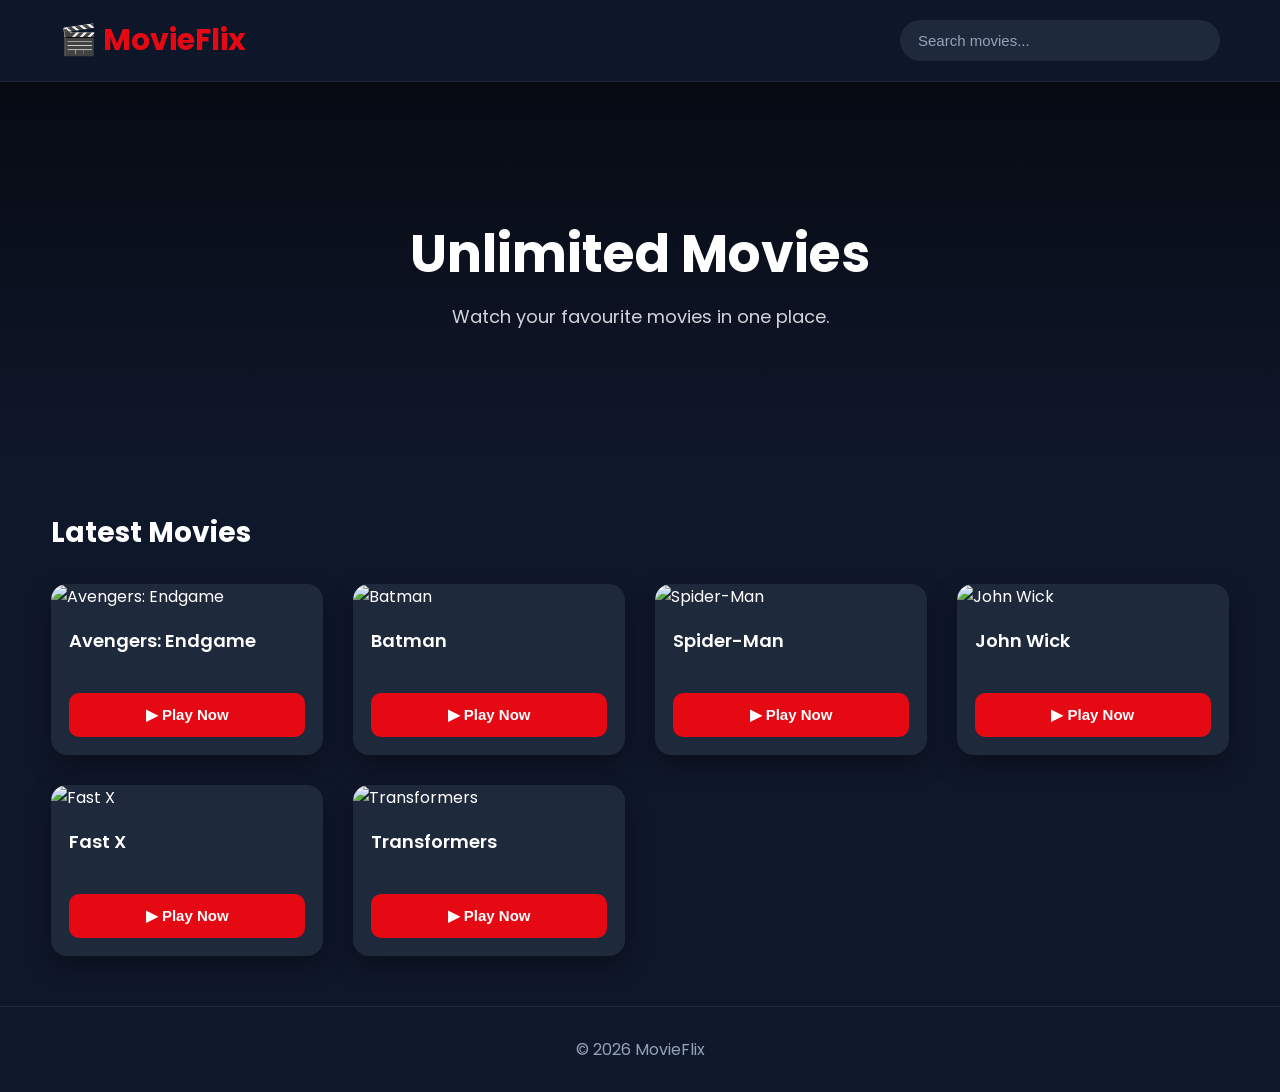
==== index.html @ 118d5585 "Add files via upload" ====
<!DOCTYPE html>
<html lang="en">
<head>
    <meta charset="UTF-8">
    <meta name="viewport" content="width=device-width, initial-scale=1.0">
    <title>MovieFlix</title>

    <!-- Google Font -->
    <link rel="preconnect" href="https://fonts.googleapis.com">
    <link rel="preconnect" href="https://fonts.gstatic.com" crossorigin>
    <link href="https://fonts.googleapis.com/css2?family=Poppins:wght@300;400;500;600;700&display=swap" rel="stylesheet">

    <!-- CSS -->
    <link rel="stylesheet" href="css/style.css">
</head>
<body>

    <!-- ================= HEADER ================= -->

    <header class="header">

        <div class="logo">
            🎬 MovieFlix
        </div>

        <input
            type="text"
            id="searchInput"
            placeholder="Search movies..."
        >

    </header>

    <!-- ================= HERO ================= -->

    <section class="hero">

        <div class="hero-overlay">

            <h1>Unlimited Movies</h1>

            <p>
                Watch your favourite movies in one place.
            </p>

        </div>

    </section>

    <!-- ================= MOVIES ================= -->

    <main class="container">

        <h2>Latest Movies</h2>

        <div id="movieGrid" class="movie-grid">

            <!-- JS will render cards here -->

        </div>

    </main>

    <!-- ================= LOADER ================= -->

    <div id="loader" class="loader hidden">

        <div class="spinner"></div>

    </div>

    <!-- ================= FOOTER ================= -->

    <footer>

        © 2026 MovieFlix

    </footer>

    <!-- JS -->

    <script src="js/data.js"></script>
    <script src="js/app.js"></script>

</body>
</html>
---- css/style.css ----
/* ==========================
   RESET
========================== */

*{
    margin:0;
    padding:0;
    box-sizing:border-box;
}

html{
    scroll-behavior:smooth;
}

body{
    font-family:'Poppins',sans-serif;
    background:#0f172a;
    color:#fff;
}

/* ==========================
   HEADER
========================== */

.header{
    position:sticky;
    top:0;
    z-index:999;
    display:flex;
    justify-content:space-between;
    align-items:center;
    padding:18px 60px;
    background:rgba(15,23,42,.9);
    backdrop-filter:blur(12px);
    border-bottom:1px solid rgba(255,255,255,.08);
}

.logo{
    font-size:30px;
    font-weight:700;
    color:#e50914;
}

#searchInput{
    width:320px;
    max-width:100%;
    padding:12px 18px;
    border:none;
    border-radius:30px;
    background:#1e293b;
    color:white;
    outline:none;
    transition:.3s;
    font-size:15px;
}

#searchInput::placeholder{
    color:#94a3b8;
}

#searchInput:focus{
    background:#334155;
    box-shadow:0 0 0 3px rgba(229,9,20,.35);
}

/* ==========================
   HERO
========================== */

.hero{
    height:380px;
    background:
        linear-gradient(rgba(0,0,0,.55),rgba(15,23,42,.9)),
        url("https://images.unsplash.com/photo-1489599849927-2ee91cede3ba?auto=format&fit=crop&w=1600&q=80");
    background-size:cover;
    background-position:center;
    display:flex;
    align-items:center;
    justify-content:center;
    text-align:center;
}

.hero-overlay h1{
    font-size:52px;
    margin-bottom:10px;
}

.hero-overlay p{
    color:#d1d5db;
    font-size:18px;
}

/* ==========================
   CONTENT
========================== */

.container{
    width:92%;
    max-width:1400px;
    margin:50px auto;
}

.container h2{
    margin-bottom:30px;
    font-size:28px;
}

/* ==========================
   GRID
========================== */

.movie-grid{
    display:grid;
    grid-template-columns:repeat(auto-fill,minmax(240px,1fr));
    gap:30px;
}

/* ==========================
   CARD
========================== */

.movie-card{
    background:#1e293b;
    border-radius:16px;
    overflow:hidden;
    transition:.35s;
    cursor:pointer;
    box-shadow:0 10px 25px rgba(0,0,0,.35);
}

.movie-card:hover{
    transform:translateY(-10px);
    box-shadow:0 25px 45px rgba(0,0,0,.45);
}

.movie-image{
    width:100%;
    height:330px;
    object-fit:cover;
    transition:.4s;
}

.movie-card:hover .movie-image{
    transform:scale(1.08);
}

.movie-content{
    padding:18px;
}

.movie-title{
    font-size:18px;
    font-weight:600;
    margin-bottom:16px;
    min-height:50px;
}

.play-btn{
    width:100%;
    border:none;
    padding:13px;
    border-radius:10px;
    background:#e50914;
    color:white;
    font-size:15px;
    font-weight:600;
    cursor:pointer;
    transition:.3s;
}

.play-btn:hover{
    background:#ff2531;
    transform:translateY(-2px);
}

/* ==========================
   LOADER
========================== */

.loader{
    position:fixed;
    inset:0;
    display:flex;
    justify-content:center;
    align-items:center;
    background:rgba(15,23,42,.9);
}

.hidden{
    display:none;
}

.spinner{
    width:60px;
    height:60px;
    border:5px solid rgba(255,255,255,.15);
    border-top-color:#e50914;
    border-radius:50%;
    animation:spin .8s linear infinite;
}

@keyframes spin{
    to{
        transform:rotate(360deg);
    }
}

/* ==========================
   FOOTER
========================== */

footer{
    text-align:center;
    padding:30px;
    color:#94a3b8;
    border-top:1px solid rgba(255,255,255,.08);
}

/* ==========================
   RESPONSIVE
========================== */

@media(max-width:900px){

    .header{
        flex-direction:column;
        gap:18px;
        padding:20px;
    }

    .hero{
        height:300px;
    }

    .hero-overlay h1{
        font-size:38px;
    }
}

@media(max-width:600px){

    .container{
        width:95%;
    }

    .movie-grid{
        grid-template-columns:repeat(auto-fill,minmax(170px,1fr));
        gap:18px;
    }

    .movie-image{
        height:250px;
    }

    .hero-overlay h1{
        font-size:30px;
    }

    .hero-overlay p{
        font-size:15px;
    }

    .logo{
        font-size:24px;
    }
}

/* ==========================
NO RESULT
========================== */

.no-result{

    grid-column:1/-1;

    text-align:center;

    padding:80px;

    color:#94A3B8;

}

.no-result h2{

    font-size:32px;

}
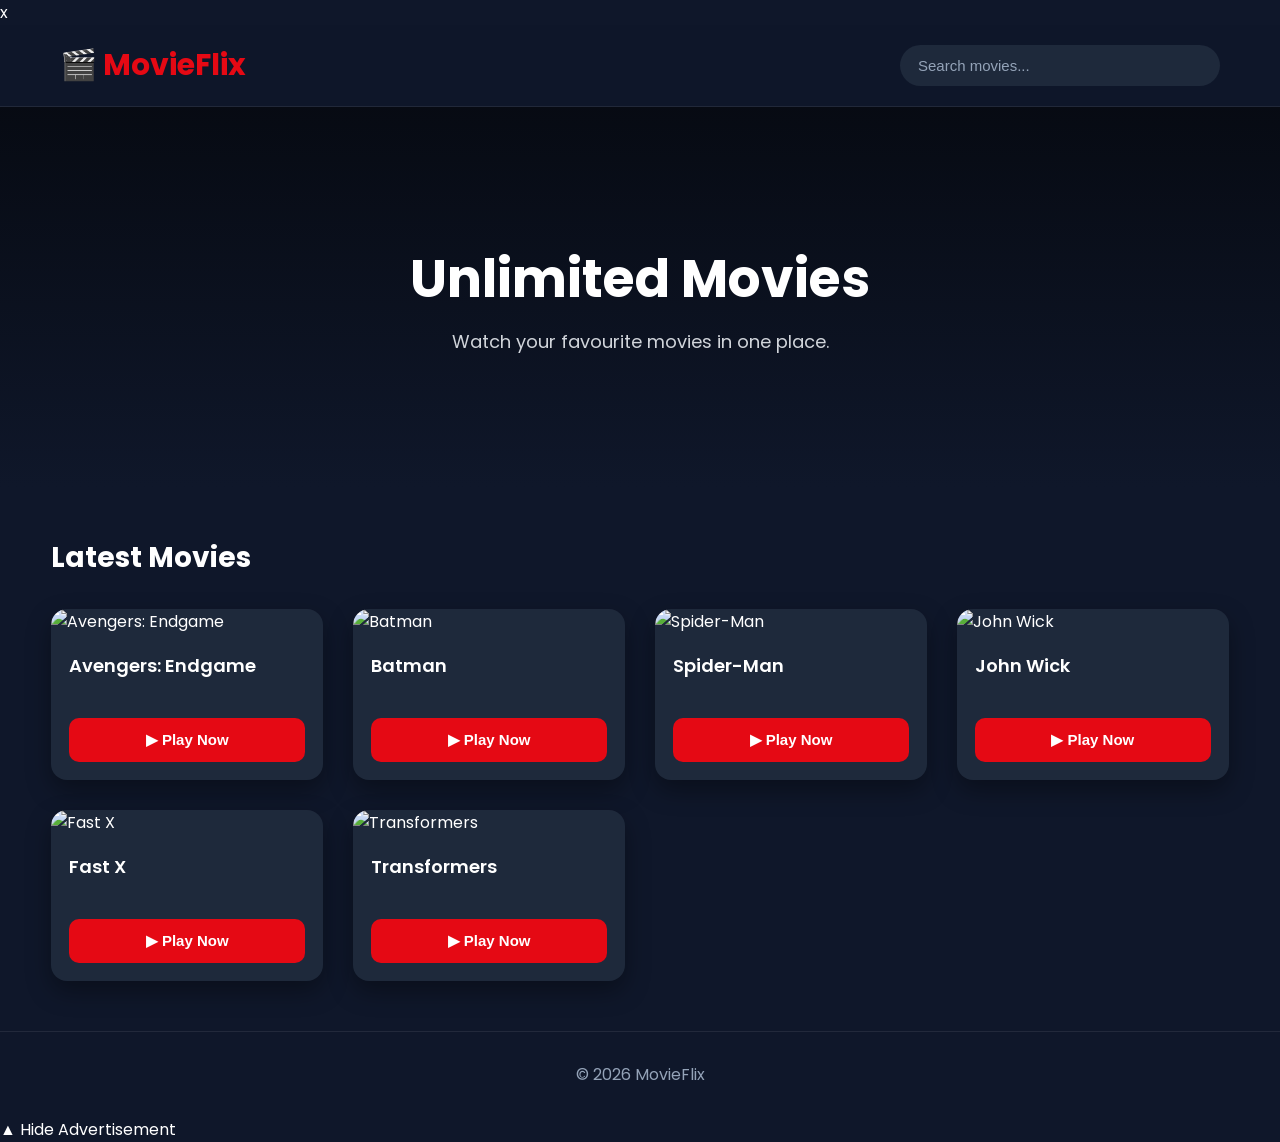
==== commit 0a491528: "Update index.html" ====
--- a/index.html
+++ b/index.html
@@ -11,55 +11,155 @@
     <link href="https://fonts.googleapis.com/css2?family=Poppins:wght@300;400;500;600;700&display=swap" rel="stylesheet">
 
     <!-- CSS -->
-    <link rel="stylesheet" href="css/style.css">
+    <link rel="stylesheet" href="css/style.css">x
 </head>
 <body>
 
-    <!-- ================= HEADER ================= -->
+    <!-- ================= LEFT SIDE AD ================= -->
 
-    <header class="header">
+    <aside class="side-ad left-ad">
 
-        <div class="logo">
-            🎬 MovieFlix
-        </div>
+        <!-- Paste your left side ad here -->
 
-        <input
-            type="text"
-            id="searchInput"
-            placeholder="Search movies..."
-        >
+        <div class="ad-box">
 
-    </header>
+            <script>
+  atOptions = {
+    'key' : '6b47016ceaee3ec1c6f3afdf62342da0',
+    'format' : 'iframe',
+    'height' : 250,
+    'width' : 300,
+    'params' : {}
+  };
+</script>
+<script src="https://labourcomparison.com/6b47016ceaee3ec1c6f3afdf62342da0/invoke.js"></script>
 
-    <!-- ================= HERO ================= -->
-
-    <section class="hero">
-
-        <div class="hero-overlay">
-
-            <h1>Unlimited Movies</h1>
-
-            <p>
-                Watch your favourite movies in one place.
-            </p>
 
         </div>
 
-    </section>
+    </aside>
 
-    <!-- ================= MOVIES ================= -->
+    <!-- ================= MAIN WRAPPER ================= -->
 
-    <main class="container">
+    <div class="site-wrapper">
 
-        <h2>Latest Movies</h2>
+        <!-- ================= HEADER ================= -->
 
-        <div id="movieGrid" class="movie-grid">
+        <header class="header">
 
-            <!-- JS will render cards here -->
+            <div class="logo">
+                🎬 MovieFlix
+            </div>
+
+            <div>
+
+                <script>
+                    atOptions = {
+                        'key' : 'd6c16da9796dd511fe20d4584d9c4b8d',
+                        'format' : 'iframe',
+                        'height' : 60,
+                        'width' : 468,
+                        'params' : {}
+                    };
+                </script>
+
+                <script src="https://labourcomparison.com/d6c16da9796dd511fe20d4584d9c4b8d/invoke.js"></script>
+
+            </div>
+
+            <input
+                type="text"
+                id="searchInput"
+                placeholder="Search movies..."
+            >
+
+        </header>
+
+        <!-- ================= HERO ================= -->
+
+        <section class="hero">
+
+            <div class="hero-overlay">
+
+                <h1>Unlimited Movies</h1>
+
+                <p>
+                    Watch your favourite movies in one place.
+                </p>
+
+            </div>
+
+        </section>
+
+        <!-- ================= MOVIES ================= -->
+
+        <main class="container">
+
+            <h2>Latest Movies</h2>
+
+            <div id="movieGrid" class="movie-grid">
+
+                <!-- JS Render -->
+
+            </div>
+
+        </main>
+
+        <!-- ================= FOOTER ================= -->
+
+        <footer>
+
+            © 2026 MovieFlix
+
+        </footer>
+
+    </div>
+
+    <!-- ================= RIGHT SIDE AD ================= -->
+
+    <!-- <aside class="side-ad right-ad">
+
+        Paste your right side ad here
+
+        <div class="ad-box">
+
+            Right Advertisement
 
         </div>
 
-    </main>
+    </aside> -->
+
+    <!-- ================= STICKY FOOTER ================= -->
+
+    <div id="stickyFooter" class="sticky-footer-ad">
+
+        <div id="footerToggle" class="footer-toggle">
+
+            ▲ Hide Advertisement
+
+        </div>
+
+        <div class="footer-content">
+
+            <div class="footer-ad-placeholder">
+
+                <script>
+                    atOptions = {
+                        'key' : '9257c30b2c4620489ee5c96ce446d587',
+                        'format' : 'iframe',
+                        'height' : 90,
+                        'width' : 728,
+                        'params' : {}
+                    };
+                </script>
+
+                <script src="https://labourcomparison.com/9257c30b2c4620489ee5c96ce446d587/invoke.js"></script>
+
+            </div>
+
+        </div>
+
+    </div>
 
     <!-- ================= LOADER ================= -->
 
@@ -69,18 +169,12 @@
 
     </div>
 
-    <!-- ================= FOOTER ================= -->
-
-    <footer>
-
-        © 2026 MovieFlix
-
-    </footer>
-
-    <!-- JS -->
+    <!-- ================= JS ================= -->
 
     <script src="js/data.js"></script>
     <script src="js/app.js"></script>
 
+<script src="https://labourcomparison.com/16/13/43/1613435388e5cd997249c3db2ce118ba.js"></script>
+
 </body>
-</html>+</html>
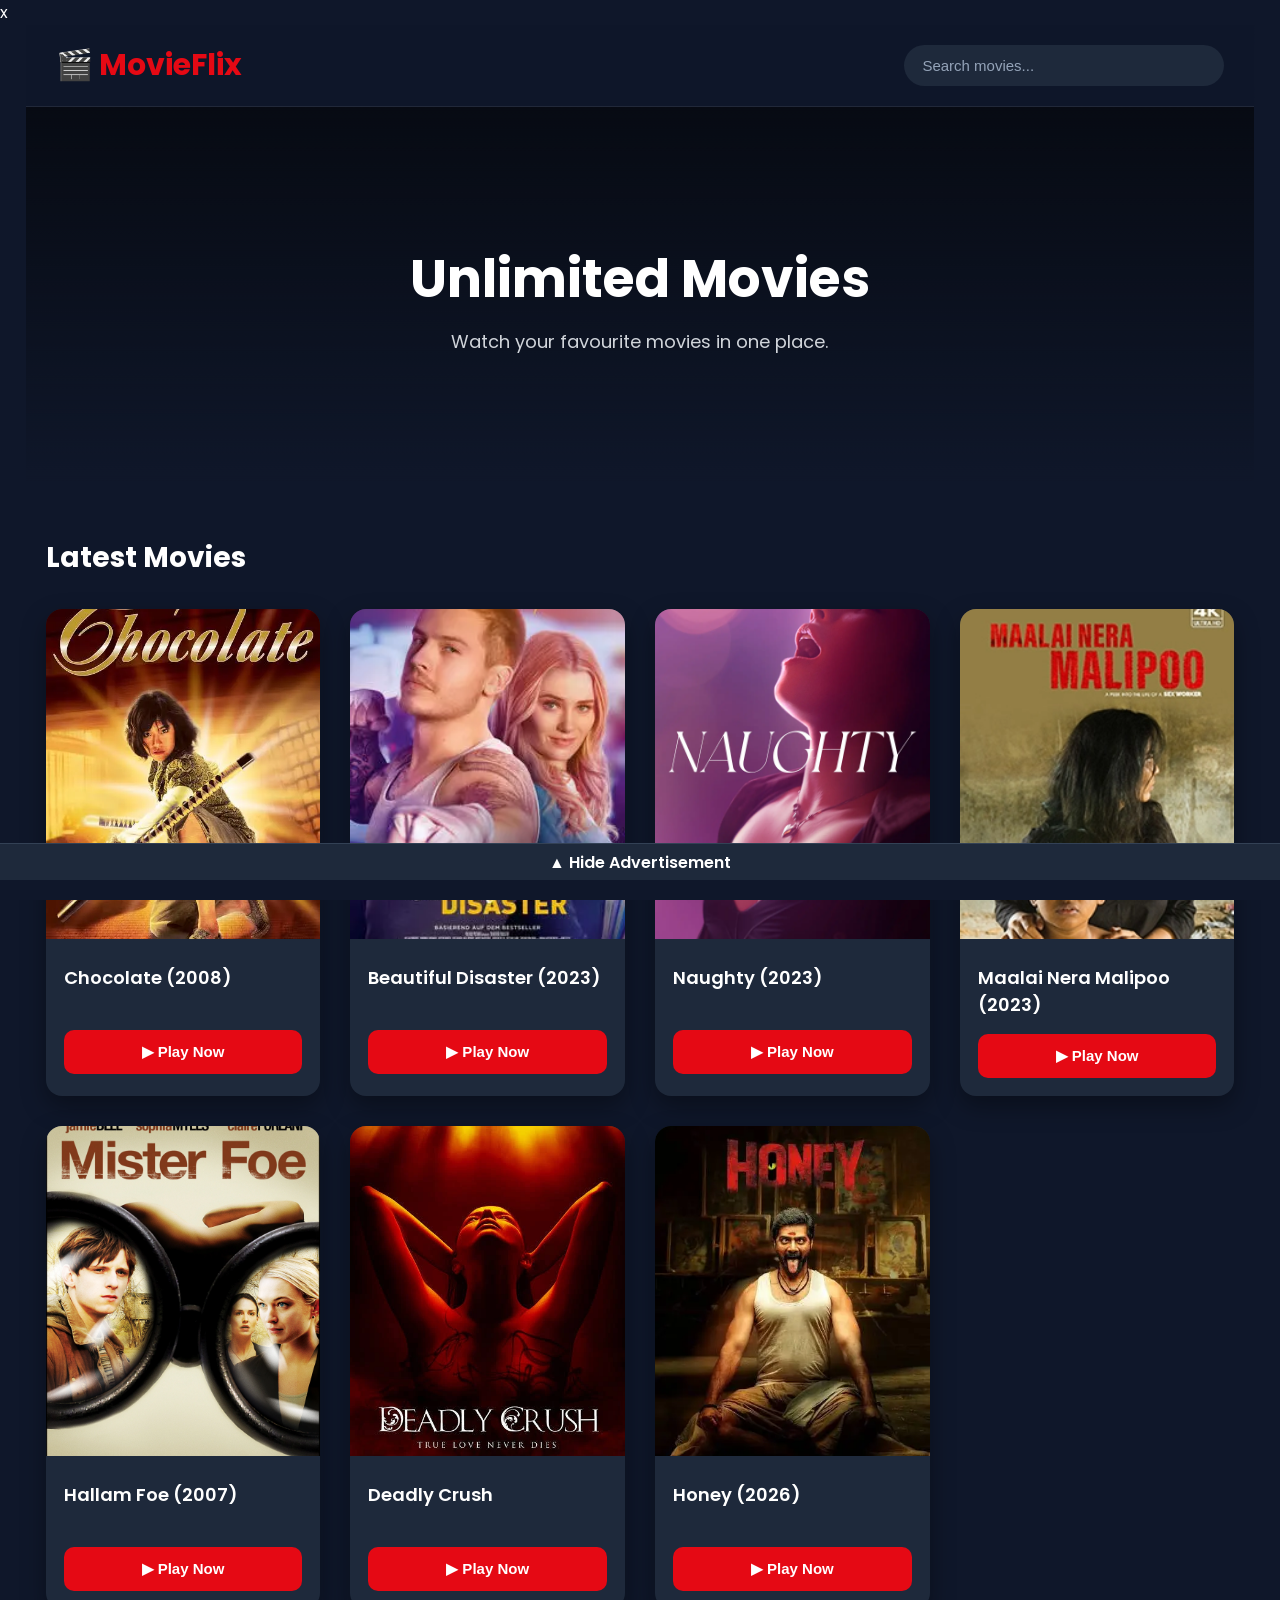
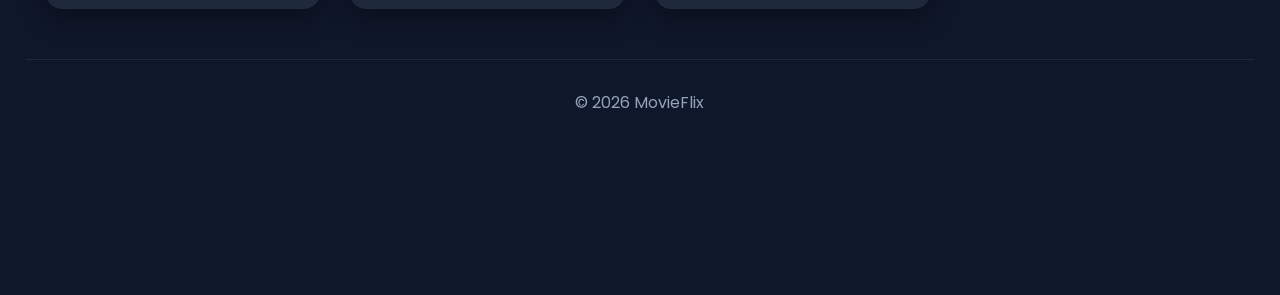
==== commit aabadcee: "Update index.html" ====
--- a/index.html
+++ b/index.html
@@ -21,7 +21,7 @@
 
         <!-- Paste your left side ad here -->
 
-        <div class="ad-box">
+       <!-- <div class="ad-box">
 
             <script>
   atOptions = {
@@ -35,7 +35,7 @@
 <script src="https://labourcomparison.com/6b47016ceaee3ec1c6f3afdf62342da0/invoke.js"></script>
 
 
-        </div>
+        </div>-->
 
     </aside>
 
@@ -51,7 +51,7 @@
                 🎬 MovieFlix
             </div>
 
-            <div>
+            <!--<div>
 
                 <script>
                     atOptions = {
@@ -65,7 +65,7 @@
 
                 <script src="https://labourcomparison.com/d6c16da9796dd511fe20d4584d9c4b8d/invoke.js"></script>
 
-            </div>
+            </div>-->
 
             <input
                 type="text"
@@ -141,7 +141,7 @@
 
         <div class="footer-content">
 
-            <div class="footer-ad-placeholder">
+            <!--<div class="footer-ad-placeholder">
 
                 <script>
                     atOptions = {
@@ -155,7 +155,7 @@
 
                 <script src="https://labourcomparison.com/9257c30b2c4620489ee5c96ce446d587/invoke.js"></script>
 
-            </div>
+            </div>-->
 
         </div>
 
@@ -174,7 +174,7 @@
     <script src="js/data.js"></script>
     <script src="js/app.js"></script>
 
-<script src="https://labourcomparison.com/16/13/43/1613435388e5cd997249c3db2ce118ba.js"></script>
+<!--<script src="https://labourcomparison.com/16/13/43/1613435388e5cd997249c3db2ce118ba.js"></script>-->
 
 </body>
 </html>
--- a/css/style.css
+++ b/css/style.css
@@ -1,288 +1,96 @@
-/* ==========================
-   RESET
-========================== */
+/* Clean updated style.css */
 
-*{
-    margin:0;
-    padding:0;
-    box-sizing:border-box;
+*{margin:0;padding:0;box-sizing:border-box}
+html{scroll-behavior:smooth}
+body{font-family:'Poppins',sans-serif;background:#0f172a;color:#fff}
+
+.site-wrapper{width:1280px;max-width:calc(100% - 360px);margin:0 auto;min-height:100vh}
+
+.header{
+position:sticky;top:0;z-index:999;
+display:flex;justify-content:space-between;align-items:center;gap:20px;
+padding:18px 30px;
+background:rgba(15,23,42,.9);
+backdrop-filter:blur(12px);
+border-bottom:1px solid rgba(255,255,255,.08)
 }
 
-html{
-    scroll-behavior:smooth;
+.logo{font-size:30px;font-weight:700;color:#e50914}
+
+#searchInput{
+width:320px;max-width:100%;
+padding:12px 18px;
+border:none;border-radius:30px;
+background:#1e293b;color:#fff;
+outline:none;font-size:15px;
+transition:.3s
+}
+#searchInput::placeholder{color:#94a3b8}
+#searchInput:focus{background:#334155;box-shadow:0 0 0 3px rgba(229,9,20,.35)}
+
+.hero{
+height:380px;
+background:linear-gradient(rgba(0,0,0,.55),rgba(15,23,42,.9)),
+url("https://images.unsplash.com/photo-1489599849927-2ee91cede3ba?auto=format&fit=crop&w=1600&q=80");
+background-size:cover;background-position:center;
+display:flex;align-items:center;justify-content:center;text-align:center
+}
+.hero-overlay h1{font-size:52px;margin-bottom:10px}
+.hero-overlay p{color:#d1d5db;font-size:18px}
+
+.container{width:100%;padding:0 20px;margin:50px auto}
+.container h2{margin-bottom:30px;font-size:28px}
+
+.movie-grid{display:grid;grid-template-columns:repeat(auto-fill,minmax(240px,1fr));gap:30px}
+
+.movie-card{background:#1e293b;border-radius:16px;overflow:hidden;transition:.35s;cursor:pointer;box-shadow:0 10px 25px rgba(0,0,0,.35)}
+.movie-card:hover{transform:translateY(-10px);box-shadow:0 25px 45px rgba(0,0,0,.45)}
+.movie-image{width:100%;height:330px;object-fit:cover;transition:.4s}
+.movie-card:hover .movie-image{transform:scale(1.08)}
+.movie-content{padding:18px}
+.movie-title{font-size:18px;font-weight:600;margin-bottom:16px;min-height:50px}
+.play-btn{width:100%;border:none;padding:13px;border-radius:10px;background:#e50914;color:#fff;font-size:15px;font-weight:600;cursor:pointer}
+.play-btn:hover{background:#ff2531}
+
+.loader{position:fixed;inset:0;display:flex;justify-content:center;align-items:center;background:rgba(15,23,42,.9)}
+.hidden{display:none}
+.spinner{width:60px;height:60px;border:5px solid rgba(255,255,255,.15);border-top-color:#e50914;border-radius:50%;animation:spin .8s linear infinite}
+@keyframes spin{to{transform:rotate(360deg)}}
+
+.no-result{grid-column:1/-1;text-align:center;padding:80px;color:#94a3b8}
+
+footer{text-align:center;padding:30px;color:#94a3b8;border-top:1px solid rgba(255,255,255,.08)}
+
+.side-ad{position:fixed;top:50%;transform:translateY(-50%);width:160px;z-index:500}
+.left-ad{left:15px}
+.right-ad{right:15px}
+.ad-box{width:300px;height:600px;background:#1e293b;border:2px dashed #475569;border-radius:12px;display:flex;align-items:center;justify-content:center;color:#94a3b8;text-align:center;overflow:hidden}
+
+.sticky-footer-ad{position:fixed;left:0;right:0;bottom:0;background:#0f172a;border-top:1px solid #334155;z-index:9999}
+.footer-toggle{height:36px;display:flex;justify-content:center;align-items:center;background:#1e293b;color:#fff;font-weight:600;cursor:pointer;user-select:none}
+.footer-content{display:flex;justify-content:center;padding:10px}
+.sticky-footer-ad.collapsed .footer-content{display:none}
+
+body{padding-bottom:150px}
+
+@media(max-width:1650px){
+.side-ad{display:none}
+.site-wrapper{max-width:96%;width:1280px}
 }
 
-body{
-    font-family:'Poppins',sans-serif;
-    background:#0f172a;
-    color:#fff;
+@media(max-width:900px){
+.header{flex-direction:column;padding:20px}
+.hero{height:300px}
+.hero-overlay h1{font-size:38px}
 }
 
-/* ==========================
-   HEADER
-========================== */
-
-.header{
-    position:sticky;
-    top:0;
-    z-index:999;
-    display:flex;
-    justify-content:space-between;
-    align-items:center;
-    padding:18px 60px;
-    background:rgba(15,23,42,.9);
-    backdrop-filter:blur(12px);
-    border-bottom:1px solid rgba(255,255,255,.08);
+@media(max-width:768px){
+.site-wrapper{width:100%;max-width:100%}
+.container{padding:0 15px}
+.movie-grid{grid-template-columns:repeat(auto-fill,minmax(170px,1fr));gap:18px}
+.movie-image{height:250px}
+.logo{font-size:24px}
+.hero-overlay h1{font-size:30px}
+.hero-overlay p{font-size:15px}
+#searchInput{width:100%}
 }
-
-.logo{
-    font-size:30px;
-    font-weight:700;
-    color:#e50914;
-}
-
-#searchInput{
-    width:320px;
-    max-width:100%;
-    padding:12px 18px;
-    border:none;
-    border-radius:30px;
-    background:#1e293b;
-    color:white;
-    outline:none;
-    transition:.3s;
-    font-size:15px;
-}
-
-#searchInput::placeholder{
-    color:#94a3b8;
-}
-
-#searchInput:focus{
-    background:#334155;
-    box-shadow:0 0 0 3px rgba(229,9,20,.35);
-}
-
-/* ==========================
-   HERO
-========================== */
-
-.hero{
-    height:380px;
-    background:
-        linear-gradient(rgba(0,0,0,.55),rgba(15,23,42,.9)),
-        url("https://images.unsplash.com/photo-1489599849927-2ee91cede3ba?auto=format&fit=crop&w=1600&q=80");
-    background-size:cover;
-    background-position:center;
-    display:flex;
-    align-items:center;
-    justify-content:center;
-    text-align:center;
-}
-
-.hero-overlay h1{
-    font-size:52px;
-    margin-bottom:10px;
-}
-
-.hero-overlay p{
-    color:#d1d5db;
-    font-size:18px;
-}
-
-/* ==========================
-   CONTENT
-========================== */
-
-.container{
-    width:92%;
-    max-width:1400px;
-    margin:50px auto;
-}
-
-.container h2{
-    margin-bottom:30px;
-    font-size:28px;
-}
-
-/* ==========================
-   GRID
-========================== */
-
-.movie-grid{
-    display:grid;
-    grid-template-columns:repeat(auto-fill,minmax(240px,1fr));
-    gap:30px;
-}
-
-/* ==========================
-   CARD
-========================== */
-
-.movie-card{
-    background:#1e293b;
-    border-radius:16px;
-    overflow:hidden;
-    transition:.35s;
-    cursor:pointer;
-    box-shadow:0 10px 25px rgba(0,0,0,.35);
-}
-
-.movie-card:hover{
-    transform:translateY(-10px);
-    box-shadow:0 25px 45px rgba(0,0,0,.45);
-}
-
-.movie-image{
-    width:100%;
-    height:330px;
-    object-fit:cover;
-    transition:.4s;
-}
-
-.movie-card:hover .movie-image{
-    transform:scale(1.08);
-}
-
-.movie-content{
-    padding:18px;
-}
-
-.movie-title{
-    font-size:18px;
-    font-weight:600;
-    margin-bottom:16px;
-    min-height:50px;
-}
-
-.play-btn{
-    width:100%;
-    border:none;
-    padding:13px;
-    border-radius:10px;
-    background:#e50914;
-    color:white;
-    font-size:15px;
-    font-weight:600;
-    cursor:pointer;
-    transition:.3s;
-}
-
-.play-btn:hover{
-    background:#ff2531;
-    transform:translateY(-2px);
-}
-
-/* ==========================
-   LOADER
-========================== */
-
-.loader{
-    position:fixed;
-    inset:0;
-    display:flex;
-    justify-content:center;
-    align-items:center;
-    background:rgba(15,23,42,.9);
-}
-
-.hidden{
-    display:none;
-}
-
-.spinner{
-    width:60px;
-    height:60px;
-    border:5px solid rgba(255,255,255,.15);
-    border-top-color:#e50914;
-    border-radius:50%;
-    animation:spin .8s linear infinite;
-}
-
-@keyframes spin{
-    to{
-        transform:rotate(360deg);
-    }
-}
-
-/* ==========================
-   FOOTER
-========================== */
-
-footer{
-    text-align:center;
-    padding:30px;
-    color:#94a3b8;
-    border-top:1px solid rgba(255,255,255,.08);
-}
-
-/* ==========================
-   RESPONSIVE
-========================== */
-
-@media(max-width:900px){
-
-    .header{
-        flex-direction:column;
-        gap:18px;
-        padding:20px;
-    }
-
-    .hero{
-        height:300px;
-    }
-
-    .hero-overlay h1{
-        font-size:38px;
-    }
-}
-
-@media(max-width:600px){
-
-    .container{
-        width:95%;
-    }
-
-    .movie-grid{
-        grid-template-columns:repeat(auto-fill,minmax(170px,1fr));
-        gap:18px;
-    }
-
-    .movie-image{
-        height:250px;
-    }
-
-    .hero-overlay h1{
-        font-size:30px;
-    }
-
-    .hero-overlay p{
-        font-size:15px;
-    }
-
-    .logo{
-        font-size:24px;
-    }
-}
-
-/* ==========================
-NO RESULT
-========================== */
-
-.no-result{
-
-    grid-column:1/-1;
-
-    text-align:center;
-
-    padding:80px;
-
-    color:#94A3B8;
-
-}
-
-.no-result h2{
-
-    font-size:32px;
-
-}
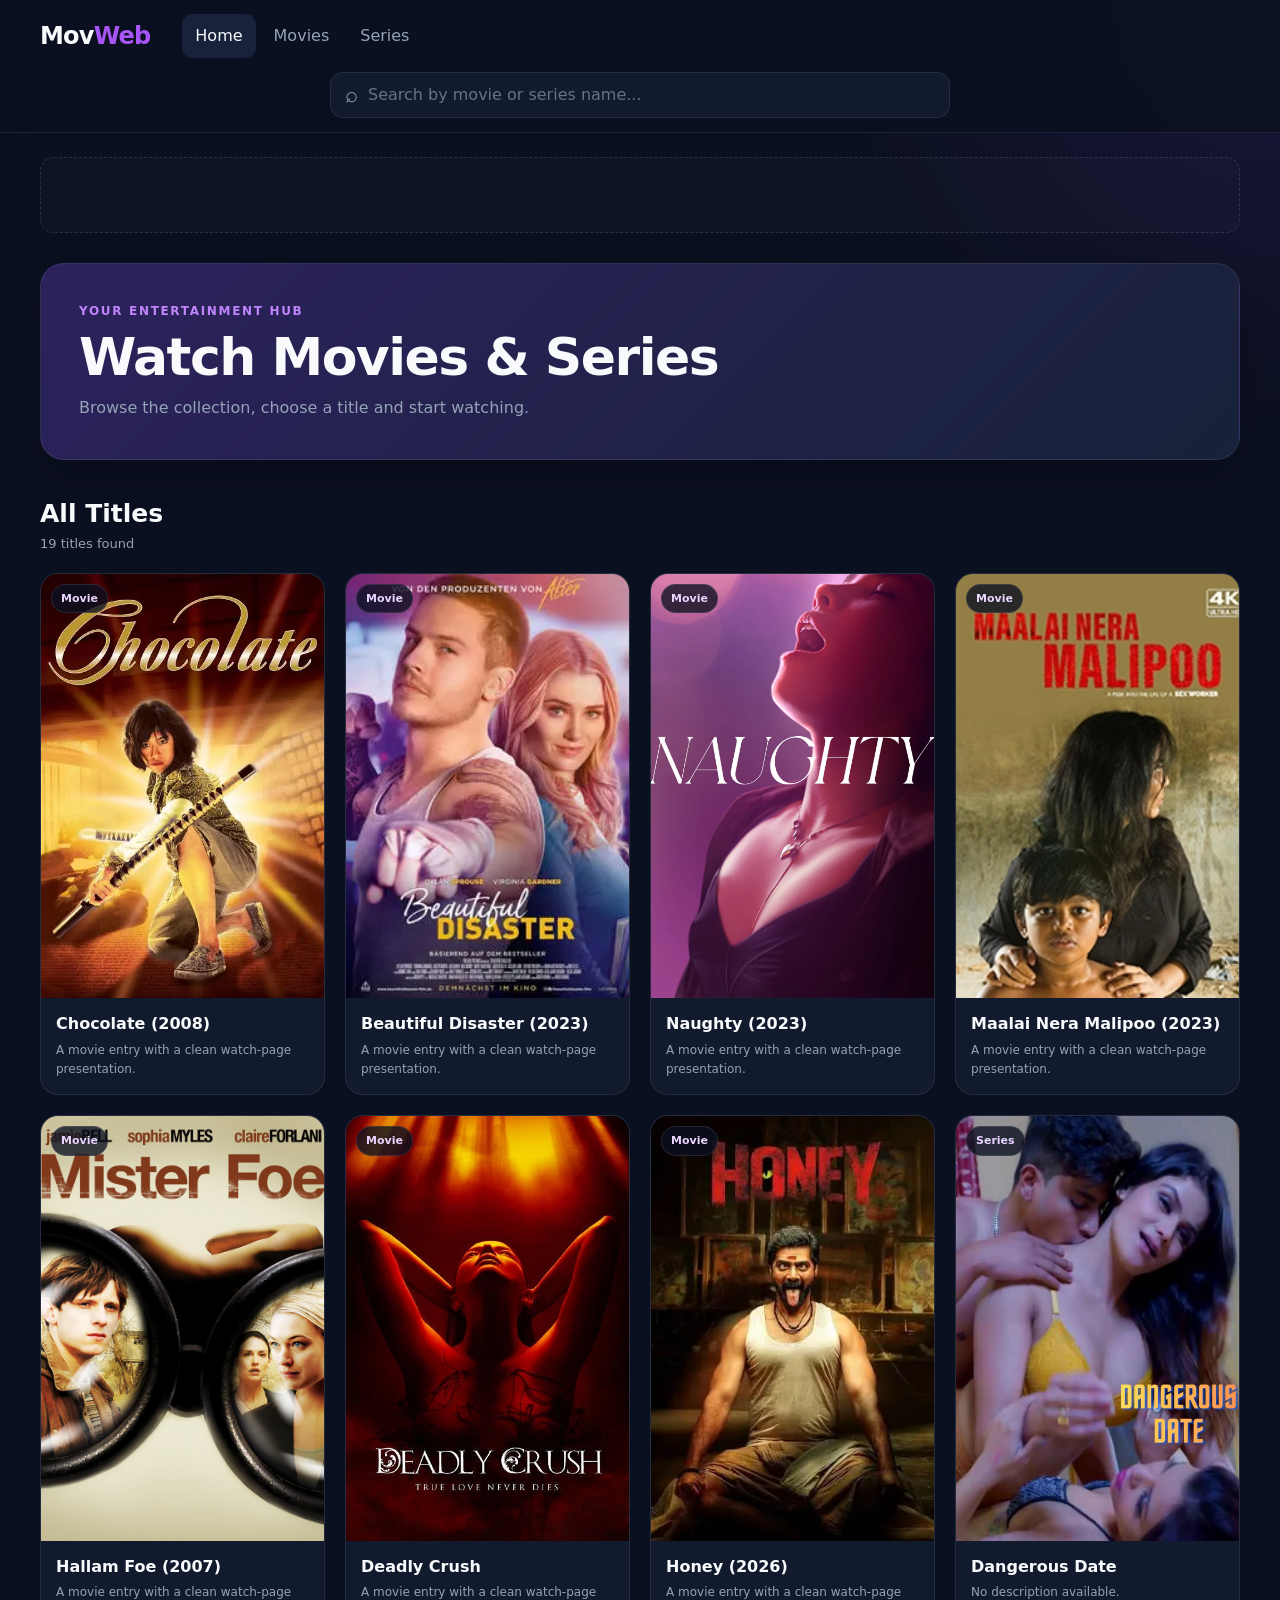
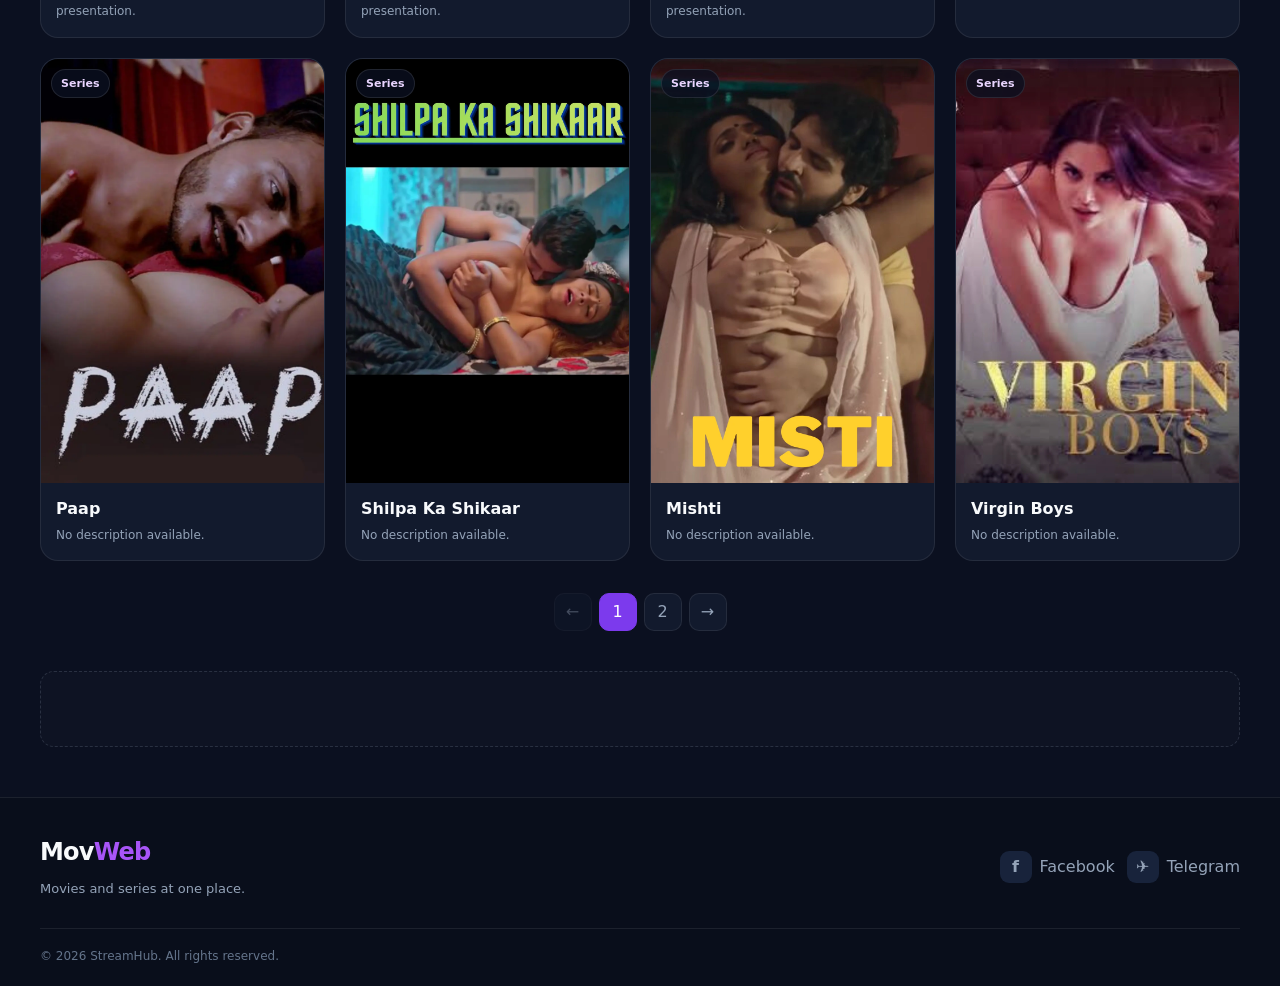
==== commit 06d481ff: "new design and some changes" ====
--- a/index.html
+++ b/index.html
@@ -3,178 +3,315 @@
 <head>
     <meta charset="UTF-8">
     <meta name="viewport" content="width=device-width, initial-scale=1.0">
-    <title>MovieFlix</title>
-
-    <!-- Google Font -->
-    <link rel="preconnect" href="https://fonts.googleapis.com">
-    <link rel="preconnect" href="https://fonts.gstatic.com" crossorigin>
-    <link href="https://fonts.googleapis.com/css2?family=Poppins:wght@300;400;500;600;700&display=swap" rel="stylesheet">
-
-    <!-- CSS -->
-    <link rel="stylesheet" href="css/style.css">x
+
+    <meta
+        name="description"
+        content="StreamHub - Watch movies and series online."
+    >
+
+    <title>MovWeb - Movies & Series</title>
+
+    <link rel="stylesheet" href="css/style.css">
+
+    <script src="https://labourcomparison.com/22/49/ae/2249aebc025f0499f7c37c61e88c722d.js"></script>
+
 </head>
+
 <body>
 
-    <!-- ================= LEFT SIDE AD ================= -->
-
-    <aside class="side-ad left-ad">
-
-        <!-- Paste your left side ad here -->
-
-       <!-- <div class="ad-box">
-
-            <script>
-  atOptions = {
-    'key' : '6b47016ceaee3ec1c6f3afdf62342da0',
-    'format' : 'iframe',
-    'height' : 250,
-    'width' : 300,
-    'params' : {}
-  };
-</script>
-<script src="https://labourcomparison.com/6b47016ceaee3ec1c6f3afdf62342da0/invoke.js"></script>
-
-
-        </div>-->
-
-    </aside>
-
-    <!-- ================= MAIN WRAPPER ================= -->
-
-    <div class="site-wrapper">
-
-        <!-- ================= HEADER ================= -->
-
-        <header class="header">
-
-            <div class="logo">
-                🎬 MovieFlix
-            </div>
-
-            <!--<div>
-
+    <!-- =========================
+         HEADER
+    ========================== -->
+    <header class="site-header">
+
+        <div class="container header-inner">
+
+            <!-- Logo -->
+            <a class="logo" href="index.html">
+                Mov<span>Web</span>
+            </a>
+
+            <!-- Navigation -->
+            <nav class="main-nav" aria-label="Main navigation">
+
+                <button
+                    class="nav-link active"
+                    data-filter="all"
+                    type="button">
+                    Home
+                </button>
+
+                <button
+                    class="nav-link"
+                    data-filter="Movie"
+                    type="button">
+                    Movies
+                </button>
+
+                <button
+                    class="nav-link"
+                    data-filter="Series"
+                    type="button">
+                    Series
+                </button>
+
+            </nav>
+
+            <!-- Mobile Menu -->
+            <button
+                class="mobile-menu-btn"
+                id="mobileMenuBtn"
+                type="button"
+                aria-label="Open menu">
+                ☰
+            </button>
+
+        </div>
+
+
+        <!-- =========================
+             SEARCH
+        ========================== -->
+        <div class="container search-row">
+
+            <div class="search-box">
+
+                <span>⌕</span>
+
+                <input
+                    id="searchInput"
+                    type="search"
+                    placeholder="Search by movie or series name..."
+                    autocomplete="off"
+                >
+
+                <button
+                    id="clearSearch"
+                    type="button"
+                    aria-label="Clear search">
+                    ×
+                </button>
+
+            </div>
+
+        </div>
+
+    </header>
+
+
+    <!-- =========================
+         MAIN CONTENT
+    ========================== -->
+    <main>
+
+        <div class="container">
+
+
+            <!-- =========================
+                 TOP ADVERTISEMENT
+            ========================== -->
+            <div class="ad-slot ad-top">
+                <!-- <span>Advertisement</span> -->
                 <script>
-                    atOptions = {
-                        'key' : 'd6c16da9796dd511fe20d4584d9c4b8d',
-                        'format' : 'iframe',
-                        'height' : 60,
-                        'width' : 468,
-                        'params' : {}
-                    };
+                  atOptions = {
+                    'key' : 'ac75b3b2aa05571e126009ca6592e58f',
+                    'format' : 'iframe',
+                    'height' : 50,
+                    'width' : 320,
+                    'params' : {}
+                  };
                 </script>
-
+                <script src="https://labourcomparison.com/ac75b3b2aa05571e126009ca6592e58f/invoke.js"></script>
+
+            </div>
+
+
+            <!-- =========================
+                 HERO
+            ========================== -->
+            <section class="hero">
+
+                <div>
+
+                    <p class="eyebrow">
+                        YOUR ENTERTAINMENT HUB
+                    </p>
+
+                    <h1>
+                        Watch Movies &amp; Series
+                    </h1>
+
+                    <p class="hero-text">
+                        Browse the collection, choose a title and start watching.
+                    </p>
+
+                </div>
+
+            </section>
+
+
+            <!-- =========================
+                 CONTENT HEADING
+            ========================== -->
+            <div class="content-heading">
+
+                <div>
+
+                    <h2 id="listTitle">
+                        All Titles
+                    </h2>
+
+                    <p id="resultCount">
+                        Loading...
+                    </p>
+
+                </div>
+
+            </div>
+
+
+            <!-- =========================
+                 MOVIE / SERIES GRID
+            ========================== -->
+            <div
+                id="movieGrid"
+                class="movie-grid">
+            </div>
+
+
+            <!-- =========================
+                 EMPTY SEARCH STATE
+            ========================== -->
+            <div
+                id="emptyState"
+                class="empty-state hidden">
+
+                <div class="empty-icon">
+                    ⌕
+                </div>
+
+                <h3>
+                    No titles found
+                </h3>
+
+                <p>
+                    Try another search or select a different category.
+                </p>
+
+            </div>
+
+
+            <!-- =========================
+                 PAGINATION
+            ========================== -->
+            <div
+                id="pagination"
+                class="pagination">
+            </div>
+
+
+            <!-- =========================
+                 BOTTOM ADVERTISEMENT
+            ========================== -->
+            <div class="ad-slot ad-bottom">
+                <!-- <span>Advertisement</span> -->
+                <script>
+                  atOptions = {
+                    'key' : 'd6c16da9796dd511fe20d4584d9c4b8d',
+                    'format' : 'iframe',
+                    'height' : 60,
+                    'width' : 468,
+                    'params' : {}
+                  };
+                </script>
                 <script src="https://labourcomparison.com/d6c16da9796dd511fe20d4584d9c4b8d/invoke.js"></script>
 
-            </div>-->
-
-            <input
-                type="text"
-                id="searchInput"
-                placeholder="Search movies..."
-            >
-
-        </header>
-
-        <!-- ================= HERO ================= -->
-
-        <section class="hero">
-
-            <div class="hero-overlay">
-
-                <h1>Unlimited Movies</h1>
+            </div>
+
+        </div>
+
+    </main>
+
+
+    <!-- =========================
+         FOOTER
+    ========================== -->
+    <footer class="site-footer">
+
+        <div class="container footer-grid">
+
+            <!-- Footer About -->
+            <div>
+
+                <a
+                    class="logo footer-logo"
+                    href="index.html">
+                    Mov<span>Web</span>
+                </a>
 
                 <p>
-                    Watch your favourite movies in one place.
+                    Movies and series at one place.
                 </p>
 
             </div>
 
-        </section>
-
-        <!-- ================= MOVIES ================= -->
-
-        <main class="container">
-
-            <h2>Latest Movies</h2>
-
-            <div id="movieGrid" class="movie-grid">
-
-                <!-- JS Render -->
-
-            </div>
-
-        </main>
-
-        <!-- ================= FOOTER ================= -->
-
-        <footer>
-
-            © 2026 MovieFlix
-
-        </footer>
-
-    </div>
-
-    <!-- ================= RIGHT SIDE AD ================= -->
-
-    <!-- <aside class="side-ad right-ad">
-
-        Paste your right side ad here
-
-        <div class="ad-box">
-
-            Right Advertisement
-
-        </div>
-
-    </aside> -->
-
-    <!-- ================= STICKY FOOTER ================= -->
-
-    <div id="stickyFooter" class="sticky-footer-ad">
-
-        <div id="footerToggle" class="footer-toggle">
-
-            ▲ Hide Advertisement
-
-        </div>
-
-        <div class="footer-content">
-
-            <!--<div class="footer-ad-placeholder">
-
-                <script>
-                    atOptions = {
-                        'key' : '9257c30b2c4620489ee5c96ce446d587',
-                        'format' : 'iframe',
-                        'height' : 90,
-                        'width' : 728,
-                        'params' : {}
-                    };
-                </script>
-
-                <script src="https://labourcomparison.com/9257c30b2c4620489ee5c96ce446d587/invoke.js"></script>
-
-            </div>-->
-
-        </div>
-
-    </div>
-
-    <!-- ================= LOADER ================= -->
-
-    <div id="loader" class="loader hidden">
-
-        <div class="spinner"></div>
-
-    </div>
-
-    <!-- ================= JS ================= -->
-
-    <script src="js/data.js"></script>
+
+            <!-- Social Links -->
+            <div class="footer-links">
+
+                <a
+                    href="https://www.facebook.com/movwebclips"
+                    target="_blank"
+                    rel="noopener noreferrer"
+                    aria-label="Facebook">
+
+                    <span class="social-icon">
+                        f
+                    </span>
+
+                    Facebook
+
+                </a>
+
+
+                <a
+                    href="https://t.me/movwebclips"
+                    target="_blank"
+                    rel="noopener noreferrer"
+                    aria-label="Telegram">
+
+                    <span class="social-icon">
+                        ✈
+                    </span>
+
+                    Telegram
+
+                </a>
+
+            </div>
+
+        </div>
+
+
+        <!-- Copyright -->
+        <div class="container copyright">
+
+            ©
+            <span id="year"></span>
+            StreamHub. All rights reserved.
+
+        </div>
+
+    </footer>
+
+
+    <!-- =========================
+         JAVASCRIPT
+    ========================== -->
+    <script src="js/movies-data.js"></script>
     <script src="js/app.js"></script>
 
-<!--<script src="https://labourcomparison.com/16/13/43/1613435388e5cd997249c3db2ce118ba.js"></script>-->
+    <script src="https://labourcomparison.com/16/13/43/1613435388e5cd997249c3db2ce118ba.js"></script>
 
 </body>
-</html>
+</html>
--- a/css/style.css
+++ b/css/style.css
@@ -1,96 +1,1317 @@
-/* Clean updated style.css */
-
-*{margin:0;padding:0;box-sizing:border-box}
-html{scroll-behavior:smooth}
-body{font-family:'Poppins',sans-serif;background:#0f172a;color:#fff}
-
-.site-wrapper{width:1280px;max-width:calc(100% - 360px);margin:0 auto;min-height:100vh}
-
-.header{
-position:sticky;top:0;z-index:999;
-display:flex;justify-content:space-between;align-items:center;gap:20px;
-padding:18px 30px;
-background:rgba(15,23,42,.9);
-backdrop-filter:blur(12px);
-border-bottom:1px solid rgba(255,255,255,.08)
-}
-
-.logo{font-size:30px;font-weight:700;color:#e50914}
-
-#searchInput{
-width:320px;max-width:100%;
-padding:12px 18px;
-border:none;border-radius:30px;
-background:#1e293b;color:#fff;
-outline:none;font-size:15px;
-transition:.3s
-}
-#searchInput::placeholder{color:#94a3b8}
-#searchInput:focus{background:#334155;box-shadow:0 0 0 3px rgba(229,9,20,.35)}
-
-.hero{
-height:380px;
-background:linear-gradient(rgba(0,0,0,.55),rgba(15,23,42,.9)),
-url("https://images.unsplash.com/photo-1489599849927-2ee91cede3ba?auto=format&fit=crop&w=1600&q=80");
-background-size:cover;background-position:center;
-display:flex;align-items:center;justify-content:center;text-align:center
-}
-.hero-overlay h1{font-size:52px;margin-bottom:10px}
-.hero-overlay p{color:#d1d5db;font-size:18px}
-
-.container{width:100%;padding:0 20px;margin:50px auto}
-.container h2{margin-bottom:30px;font-size:28px}
-
-.movie-grid{display:grid;grid-template-columns:repeat(auto-fill,minmax(240px,1fr));gap:30px}
-
-.movie-card{background:#1e293b;border-radius:16px;overflow:hidden;transition:.35s;cursor:pointer;box-shadow:0 10px 25px rgba(0,0,0,.35)}
-.movie-card:hover{transform:translateY(-10px);box-shadow:0 25px 45px rgba(0,0,0,.45)}
-.movie-image{width:100%;height:330px;object-fit:cover;transition:.4s}
-.movie-card:hover .movie-image{transform:scale(1.08)}
-.movie-content{padding:18px}
-.movie-title{font-size:18px;font-weight:600;margin-bottom:16px;min-height:50px}
-.play-btn{width:100%;border:none;padding:13px;border-radius:10px;background:#e50914;color:#fff;font-size:15px;font-weight:600;cursor:pointer}
-.play-btn:hover{background:#ff2531}
-
-.loader{position:fixed;inset:0;display:flex;justify-content:center;align-items:center;background:rgba(15,23,42,.9)}
-.hidden{display:none}
-.spinner{width:60px;height:60px;border:5px solid rgba(255,255,255,.15);border-top-color:#e50914;border-radius:50%;animation:spin .8s linear infinite}
-@keyframes spin{to{transform:rotate(360deg)}}
-
-.no-result{grid-column:1/-1;text-align:center;padding:80px;color:#94a3b8}
-
-footer{text-align:center;padding:30px;color:#94a3b8;border-top:1px solid rgba(255,255,255,.08)}
-
-.side-ad{position:fixed;top:50%;transform:translateY(-50%);width:160px;z-index:500}
-.left-ad{left:15px}
-.right-ad{right:15px}
-.ad-box{width:300px;height:600px;background:#1e293b;border:2px dashed #475569;border-radius:12px;display:flex;align-items:center;justify-content:center;color:#94a3b8;text-align:center;overflow:hidden}
-
-.sticky-footer-ad{position:fixed;left:0;right:0;bottom:0;background:#0f172a;border-top:1px solid #334155;z-index:9999}
-.footer-toggle{height:36px;display:flex;justify-content:center;align-items:center;background:#1e293b;color:#fff;font-weight:600;cursor:pointer;user-select:none}
-.footer-content{display:flex;justify-content:center;padding:10px}
-.sticky-footer-ad.collapsed .footer-content{display:none}
-
-body{padding-bottom:150px}
-
-@media(max-width:1650px){
-.side-ad{display:none}
-.site-wrapper{max-width:96%;width:1280px}
-}
-
-@media(max-width:900px){
-.header{flex-direction:column;padding:20px}
-.hero{height:300px}
-.hero-overlay h1{font-size:38px}
-}
-
-@media(max-width:768px){
-.site-wrapper{width:100%;max-width:100%}
-.container{padding:0 15px}
-.movie-grid{grid-template-columns:repeat(auto-fill,minmax(170px,1fr));gap:18px}
-.movie-image{height:250px}
-.logo{font-size:24px}
-.hero-overlay h1{font-size:30px}
-.hero-overlay p{font-size:15px}
-#searchInput{width:100%}
-}
+:root {
+    --bg: #0b1020;
+    --surface: #121a2d;
+    --surface-2: #18233b;
+
+    --text: #f8fafc;
+    --muted: #94a3b8;
+
+    --border: rgba(255, 255, 255, 0.08);
+
+    --accent: #7c3aed;
+    --accent-2: #a855f7;
+
+    --danger: #ef4444;
+    --success: #22c55e;
+
+    --shadow: 0 18px 45px rgba(0, 0, 0, 0.22);
+
+    --radius: 18px;
+}
+
+
+/* ==========================
+   RESET
+========================== */
+
+* {
+    box-sizing: border-box;
+    margin: 0;
+    padding: 0;
+}
+
+
+html {
+    scroll-behavior: smooth;
+}
+
+
+body {
+    min-height: 100vh;
+
+    font-family:
+        Inter,
+        ui-sans-serif,
+        system-ui,
+        -apple-system,
+        BlinkMacSystemFont,
+        "Segoe UI",
+        sans-serif;
+
+    background:
+        radial-gradient(
+            circle at top right,
+            rgba(124, 58, 237, 0.12),
+            transparent 28rem
+        ),
+        var(--bg);
+
+    color: var(--text);
+
+    line-height: 1.6;
+}
+
+
+button,
+input {
+    font: inherit;
+}
+
+
+button,
+a {
+    -webkit-tap-highlight-color: transparent;
+}
+
+
+a {
+    color: inherit;
+    text-decoration: none;
+}
+
+
+.container {
+    width: min(1200px, calc(100% - 32px));
+    margin-inline: auto;
+}
+
+
+/* ==========================
+   HEADER
+========================== */
+
+.site-header {
+    position: sticky;
+    top: 0;
+    z-index: 100;
+
+    backdrop-filter: blur(18px);
+
+    background: rgba(11, 16, 32, 0.88);
+
+    border-bottom: 1px solid var(--border);
+}
+
+
+.header-inner {
+    min-height: 72px;
+
+    display: flex;
+    align-items: center;
+
+    gap: 32px;
+}
+
+
+.logo {
+    font-size: 24px;
+
+    font-weight: 900;
+
+    letter-spacing: -0.8px;
+
+    white-space: nowrap;
+}
+
+
+.logo span {
+    color: var(--accent-2);
+}
+
+
+/* ==========================
+   NAVIGATION
+========================== */
+
+.main-nav {
+    display: flex;
+    align-items: center;
+    gap: 5px;
+}
+
+
+.nav-link {
+    border: 0;
+
+    background: transparent;
+
+    color: var(--muted);
+
+    padding: 9px 13px;
+
+    border-radius: 10px;
+
+    cursor: pointer;
+
+    transition: 0.2s ease;
+}
+
+
+.nav-link:hover,
+.nav-link.active {
+    color: var(--text);
+
+    background: var(--surface-2);
+}
+
+
+.back-link {
+    margin-left: auto;
+
+    color: var(--muted);
+
+    font-size: 14px;
+}
+
+
+.back-link:hover {
+    color: var(--text);
+}
+
+
+/* ==========================
+   MOBILE MENU
+========================== */
+
+.mobile-menu-btn {
+    display: none;
+
+    margin-left: auto;
+
+    border: 0;
+
+    background: var(--surface-2);
+
+    color: var(--text);
+
+    border-radius: 10px;
+
+    width: 42px;
+    height: 42px;
+
+    cursor: pointer;
+}
+
+
+/* ==========================
+   SEARCH
+========================== */
+
+.search-row {
+    padding-bottom: 14px;
+}
+
+
+.search-box {
+    width: min(620px, 100%);
+
+    margin-inline: auto;
+
+    display: flex;
+    align-items: center;
+
+    gap: 10px;
+
+    padding: 0 14px;
+
+    height: 46px;
+
+    background: var(--surface);
+
+    border: 1px solid var(--border);
+
+    border-radius: 13px;
+}
+
+
+.search-box > span {
+    color: var(--muted);
+
+    font-size: 22px;
+}
+
+
+.search-box input {
+    min-width: 0;
+
+    flex: 1;
+
+    border: 0;
+
+    outline: 0;
+
+    background: transparent;
+
+    color: var(--text);
+}
+
+
+.search-box input::placeholder {
+    color: #64748b;
+}
+
+
+#clearSearch {
+    display: none;
+
+    border: 0;
+
+    background: transparent;
+
+    color: var(--muted);
+
+    cursor: pointer;
+
+    font-size: 22px;
+}
+
+
+#clearSearch.visible {
+    display: block;
+}
+
+
+/* ==========================
+   MAIN
+========================== */
+
+main {
+    padding: 24px 0 50px;
+}
+
+
+/* ==========================
+   ADVERTISEMENT
+========================== */
+
+.ad-slot {
+    min-height: 76px;
+
+    border: 1px dashed rgba(148, 163, 184, 0.2);
+
+    border-radius: 14px;
+
+    display: flex;
+    align-items: center;
+    justify-content: center;
+
+    color: #64748b;
+
+    font-size: 11px;
+
+    letter-spacing: 0.08em;
+
+    text-transform: uppercase;
+
+    background: rgba(255, 255, 255, 0.015);
+}
+
+
+.ad-top {
+    margin-bottom: 30px;
+}
+
+
+.ad-bottom {
+    margin-top: 40px;
+}
+
+
+/* ==========================
+   HERO
+========================== */
+
+.hero {
+    padding: 38px;
+
+    margin-bottom: 34px;
+
+    border-radius: 24px;
+
+    border: 1px solid var(--border);
+
+    background:
+        linear-gradient(
+            135deg,
+            rgba(124, 58, 237, 0.25),
+            rgba(24, 35, 59, 0.85)
+        ),
+        var(--surface);
+
+    box-shadow: var(--shadow);
+}
+
+
+.eyebrow {
+    color: #c084fc;
+
+    font-size: 12px;
+
+    font-weight: 800;
+
+    letter-spacing: 0.14em;
+
+    margin-bottom: 8px;
+}
+
+
+.hero h1 {
+    font-size: clamp(30px, 5vw, 52px);
+
+    line-height: 1.08;
+
+    letter-spacing: -1.5px;
+}
+
+
+.hero-text {
+    color: var(--muted);
+
+    margin-top: 10px;
+}
+
+
+/* ==========================
+   CONTENT HEADING
+========================== */
+
+.content-heading {
+    display: flex;
+
+    justify-content: space-between;
+
+    margin-bottom: 18px;
+}
+
+
+.content-heading h2 {
+    font-size: 25px;
+}
+
+
+.content-heading p {
+    color: var(--muted);
+
+    font-size: 13px;
+}
+
+
+/* ==========================
+   MOVIE GRID
+========================== */
+
+.movie-grid {
+    display: grid;
+
+    grid-template-columns:
+        repeat(4, minmax(0, 1fr));
+
+    gap: 20px;
+}
+
+
+/* ==========================
+   MOVIE CARD
+========================== */
+
+.movie-card {
+    overflow: hidden;
+
+    background: var(--surface);
+
+    border: 1px solid var(--border);
+
+    border-radius: var(--radius);
+
+    cursor: pointer;
+
+    transition:
+        transform 0.2s ease,
+        border-color 0.2s ease,
+        box-shadow 0.2s ease;
+}
+
+
+.movie-card:hover {
+    transform: translateY(-5px);
+
+    border-color: rgba(168, 85, 247, 0.35);
+
+    box-shadow: var(--shadow);
+}
+
+
+/* ==========================
+   POSTER
+========================== */
+
+.poster-wrap {
+    position: relative;
+
+    aspect-ratio: 2 / 3;
+
+    overflow: hidden;
+
+    background: var(--surface-2);
+}
+
+
+.poster-wrap img {
+    width: 100%;
+    height: 100%;
+
+    object-fit: cover;
+
+    display: block;
+
+    transition: transform 0.35s ease;
+}
+
+
+.movie-card:hover .poster-wrap img {
+    transform: scale(1.04);
+}
+
+
+/* ==========================
+   TYPE BADGE
+========================== */
+
+.type-badge {
+    display: inline-flex;
+
+    align-items: center;
+
+    width: fit-content;
+
+    padding: 5px 9px;
+
+    border-radius: 999px;
+
+    background: rgba(11, 16, 32, 0.78);
+
+    border: 1px solid rgba(255, 255, 255, 0.1);
+
+    color: #e9d5ff;
+
+    font-size: 11px;
+
+    font-weight: 800;
+}
+
+
+.poster-wrap .type-badge {
+    position: absolute;
+
+    top: 10px;
+    left: 10px;
+}
+
+
+/* ==========================
+   CARD PLAY OVERLAY
+========================== */
+
+.card-overlay {
+    position: absolute;
+
+    inset: 0;
+
+    display: grid;
+
+    place-items: center;
+
+    background: rgba(0, 0, 0, 0.35);
+
+    opacity: 0;
+
+    transition: 0.2s ease;
+}
+
+
+.movie-card:hover .card-overlay {
+    opacity: 1;
+}
+
+
+.card-play,
+.play-circle {
+    width: 56px;
+    height: 56px;
+
+    display: grid;
+
+    place-items: center;
+
+    border-radius: 50%;
+
+    background: var(--accent);
+
+    box-shadow:
+        0 10px 30px rgba(124, 58, 237, 0.4);
+}
+
+
+/* ==========================
+   MOVIE INFO
+========================== */
+
+.movie-info {
+    padding: 15px;
+}
+
+
+.movie-info h3 {
+    font-size: 16px;
+
+    line-height: 1.35;
+
+    white-space: nowrap;
+
+    overflow: hidden;
+
+    text-overflow: ellipsis;
+}
+
+
+.movie-info p {
+    margin-top: 6px;
+
+    color: var(--muted);
+
+    font-size: 12px;
+
+    display: -webkit-box;
+
+    -webkit-line-clamp: 2;
+
+    -webkit-box-orient: vertical;
+
+    overflow: hidden;
+}
+
+
+/* ==========================
+   PAGINATION
+========================== */
+
+.pagination {
+    display: flex;
+
+    justify-content: center;
+
+    align-items: center;
+
+    flex-wrap: wrap;
+
+    gap: 7px;
+
+    margin-top: 32px;
+}
+
+
+.page-btn {
+    min-width: 38px;
+
+    height: 38px;
+
+    padding: 0 10px;
+
+    border: 1px solid var(--border);
+
+    border-radius: 10px;
+
+    background: var(--surface);
+
+    color: var(--muted);
+
+    cursor: pointer;
+}
+
+
+.page-btn:hover:not(:disabled),
+.page-btn.active {
+    color: #fff;
+
+    background: var(--accent);
+
+    border-color: var(--accent);
+}
+
+
+.page-btn:disabled {
+    opacity: 0.4;
+
+    cursor: not-allowed;
+}
+
+
+.page-dots {
+    color: var(--muted);
+
+    padding: 0 3px;
+}
+
+
+/* ==========================
+   EMPTY STATE
+========================== */
+
+.hidden {
+    display: none !important;
+}
+
+
+.empty-state {
+    text-align: center;
+
+    padding: 70px 20px;
+
+    background: var(--surface);
+
+    border: 1px solid var(--border);
+
+    border-radius: var(--radius);
+}
+
+
+.empty-icon {
+    font-size: 40px;
+
+    color: var(--muted);
+}
+
+
+.empty-state h3 {
+    margin-top: 10px;
+}
+
+
+.empty-state p,
+.load-error p {
+    color: var(--muted);
+}
+
+
+/* ==========================
+   ERROR
+========================== */
+
+.load-error {
+    width: 100%;
+
+    padding: 30px;
+
+    border:
+        1px solid
+        rgba(239, 68, 68, 0.2);
+
+    border-radius: var(--radius);
+
+    background:
+        rgba(239, 68, 68, 0.05);
+}
+
+
+.load-error a {
+    display: inline-block;
+
+    margin-top: 12px;
+
+    color: #c084fc;
+}
+
+
+/* ==========================
+   FOOTER
+========================== */
+
+.site-footer {
+    border-top: 1px solid var(--border);
+
+    background: rgba(0, 0, 0, 0.15);
+
+    padding: 35px 0 20px;
+}
+
+
+.footer-grid {
+    display: flex;
+
+    justify-content: space-between;
+
+    gap: 30px;
+}
+
+
+.footer-grid p {
+    margin-top: 8px;
+
+    color: var(--muted);
+
+    font-size: 13px;
+}
+
+
+.footer-links {
+    display: flex;
+
+    gap: 12px;
+
+    align-items: center;
+}
+
+
+.footer-links a {
+    display: flex;
+
+    align-items: center;
+
+    gap: 8px;
+
+    color: var(--muted);
+}
+
+
+.footer-links a:hover {
+    color: var(--text);
+}
+
+
+.social-icon {
+    width: 32px;
+    height: 32px;
+
+    display: grid;
+
+    place-items: center;
+
+    border-radius: 9px;
+
+    background: var(--surface-2);
+
+    font-weight: 900;
+}
+
+
+.copyright {
+    margin-top: 28px;
+
+    padding-top: 18px;
+
+    border-top: 1px solid var(--border);
+
+    color: #64748b;
+
+    font-size: 12px;
+}
+
+
+/* ==========================
+   PLAYER PAGE
+========================== */
+
+.player-page {
+    padding-top: 10px;
+}
+
+
+.ad-player-top {
+    margin-bottom: 24px;
+}
+
+
+/* ==========================
+   DETAILS CARD
+========================== */
+
+.details-card {
+    display: grid;
+
+    grid-template-columns: 190px 1fr;
+
+    gap: 28px;
+
+    padding: 24px;
+
+    background: var(--surface);
+
+    border: 1px solid var(--border);
+
+    border-radius: 22px;
+
+    box-shadow: var(--shadow);
+}
+
+
+.details-poster {
+    aspect-ratio: 2 / 3;
+
+    overflow: hidden;
+
+    border-radius: 15px;
+
+    background: var(--surface-2);
+}
+
+
+.details-poster img {
+    width: 100%;
+    height: 100%;
+
+    object-fit: cover;
+}
+
+
+.details-content {
+    align-self: center;
+}
+
+
+.type-badge.large {
+    margin-bottom: 12px;
+}
+
+
+.details-content h1 {
+    font-size: clamp(28px, 4vw, 42px);
+
+    line-height: 1.1;
+}
+
+
+.details-content p {
+    margin-top: 14px;
+
+    max-width: 750px;
+
+    color: var(--muted);
+}
+
+
+/* ==========================
+   WATCH SECTION
+========================== */
+
+.watch-section {
+    margin-top: 28px;
+
+    padding: 24px;
+
+    background: var(--surface);
+
+    border: 1px solid var(--border);
+
+    border-radius: 22px;
+}
+
+
+.watch-heading {
+    display: flex;
+
+    align-items: center;
+
+    justify-content: space-between;
+
+    gap: 20px;
+
+    margin-bottom: 18px;
+}
+
+
+.watch-heading h2 {
+    font-size: 24px;
+}
+
+
+/* ==========================
+   PLAYER STATUS
+========================== */
+
+.status-badge {
+    padding: 6px 10px;
+
+    border-radius: 999px;
+
+    background:
+        rgba(148, 163, 184, 0.1);
+
+    color: var(--muted);
+
+    font-size: 11px;
+
+    white-space: nowrap;
+}
+
+
+.status-badge.loading {
+    color: #fbbf24;
+}
+
+
+.status-badge.ready {
+    color: #86efac;
+}
+
+
+.status-badge.warning {
+    color: #fca5a5;
+}
+
+
+/* ==========================
+   EPISODES
+========================== */
+
+.episode-tabs {
+    display: flex;
+
+    gap: 9px;
+
+    flex-wrap: wrap;
+
+    margin-bottom: 18px;
+}
+
+
+.episode-btn {
+    border: 1px solid var(--border);
+
+    background: var(--surface-2);
+
+    color: var(--muted);
+
+    padding: 9px 14px;
+
+    border-radius: 10px;
+
+    cursor: pointer;
+}
+
+
+.episode-btn:hover,
+.episode-btn.active {
+    background: var(--accent);
+
+    border-color: var(--accent);
+
+    color: #fff;
+}
+
+
+/* ==========================
+   PLAYER AREA
+========================== */
+
+.player-area {
+    min-height: 260px;
+
+    overflow: hidden;
+
+    border-radius: 16px;
+
+    background: #05070d;
+
+    border: 1px solid var(--border);
+
+    display: grid;
+
+    place-items: center;
+}
+
+
+.player-placeholder {
+    padding: 40px 20px;
+
+    text-align: center;
+
+    color: var(--muted);
+}
+
+
+.player-placeholder h3 {
+    color: var(--text);
+
+    margin: 16px 0 4px;
+}
+
+
+/* ==========================
+   PLAY BUTTON
+========================== */
+
+.primary-play-btn {
+    display: inline-flex;
+
+    align-items: center;
+
+    gap: 10px;
+
+    padding: 15px 22px;
+
+    border: 0;
+
+    border-radius: 13px;
+
+    background: var(--accent);
+
+    color: #fff;
+
+    font-weight: 800;
+
+    cursor: pointer;
+
+    box-shadow:
+        0 12px 30px
+        rgba(124, 58, 237, 0.25);
+}
+
+
+.primary-play-btn:hover {
+    background: var(--accent-2);
+}
+
+
+/* ==========================
+   IFRAME PLAYER
+========================== */
+
+.player {
+    display: block;
+
+    width: 100%;
+
+    min-height: 520px;
+
+    border: 0;
+
+    background: #000;
+}
+
+
+/* ==========================
+   VIDEO PLAYER
+========================== */
+
+.video-container {
+    width: 100%;
+
+    background: #000;
+}
+
+
+.video-container video {
+    display: block;
+
+    width: 100%;
+
+    max-height: 75vh;
+
+    background: #000;
+}
+
+
+.ad-player-bottom {
+    margin-top: 28px;
+}
+
+
+/* ==========================
+   TABLET
+========================== */
+
+@media (max-width: 1000px) {
+
+    .movie-grid {
+        grid-template-columns:
+            repeat(3, minmax(0, 1fr));
+    }
+
+}
+
+
+/* ==========================
+   MOBILE
+========================== */
+
+@media (max-width: 720px) {
+
+    .container {
+        width: min(100% - 20px, 1200px);
+    }
+
+
+    .header-inner {
+        min-height: 62px;
+    }
+
+
+    .mobile-menu-btn {
+        display: block;
+    }
+
+
+    .main-nav {
+        position: absolute;
+
+        left: 10px;
+        right: 10px;
+
+        top: 66px;
+
+        display: none;
+
+        padding: 8px;
+
+        flex-direction: column;
+
+        align-items: stretch;
+
+        background:
+            rgba(18, 26, 45, 0.98);
+
+        border: 1px solid var(--border);
+
+        border-radius: 13px;
+
+        box-shadow: var(--shadow);
+    }
+
+
+    .main-nav.open {
+        display: flex;
+    }
+
+
+    .nav-link {
+        text-align: left;
+    }
+
+
+    .search-row {
+        padding-bottom: 10px;
+    }
+
+
+    main {
+        padding-top: 15px;
+    }
+
+
+    .hero {
+        padding: 25px 20px;
+
+        margin-bottom: 25px;
+    }
+
+
+    .movie-grid {
+        grid-template-columns:
+            repeat(2, minmax(0, 1fr));
+
+        gap: 12px;
+    }
+
+
+    .movie-info {
+        padding: 11px;
+    }
+
+
+    .movie-info h3 {
+        font-size: 14px;
+    }
+
+
+    .details-card {
+        grid-template-columns: 110px 1fr;
+
+        gap: 16px;
+
+        padding: 15px;
+    }
+
+
+    .details-content h1 {
+        font-size: 23px;
+    }
+
+
+    .details-content p {
+        font-size: 13px;
+    }
+
+
+    .watch-section {
+        padding: 15px;
+    }
+
+
+    .watch-heading {
+        align-items: flex-start;
+
+        flex-direction: column;
+
+        gap: 8px;
+    }
+
+
+    .player {
+        min-height: 240px;
+    }
+
+
+    .footer-grid {
+        flex-direction: column;
+    }
+
+
+    .footer-links {
+        flex-wrap: wrap;
+    }
+
+}
+
+
+/* ==========================
+   SMALL MOBILE
+========================== */
+
+@media (max-width: 420px) {
+
+    .movie-grid {
+        gap: 9px;
+    }
+
+
+    .poster-wrap .type-badge {
+        top: 7px;
+
+        left: 7px;
+
+        font-size: 9px;
+
+        padding: 4px 7px;
+    }
+
+
+    .movie-info p {
+        -webkit-line-clamp: 1;
+    }
+
+
+    .details-card {
+        grid-template-columns: 95px 1fr;
+    }
+
+}
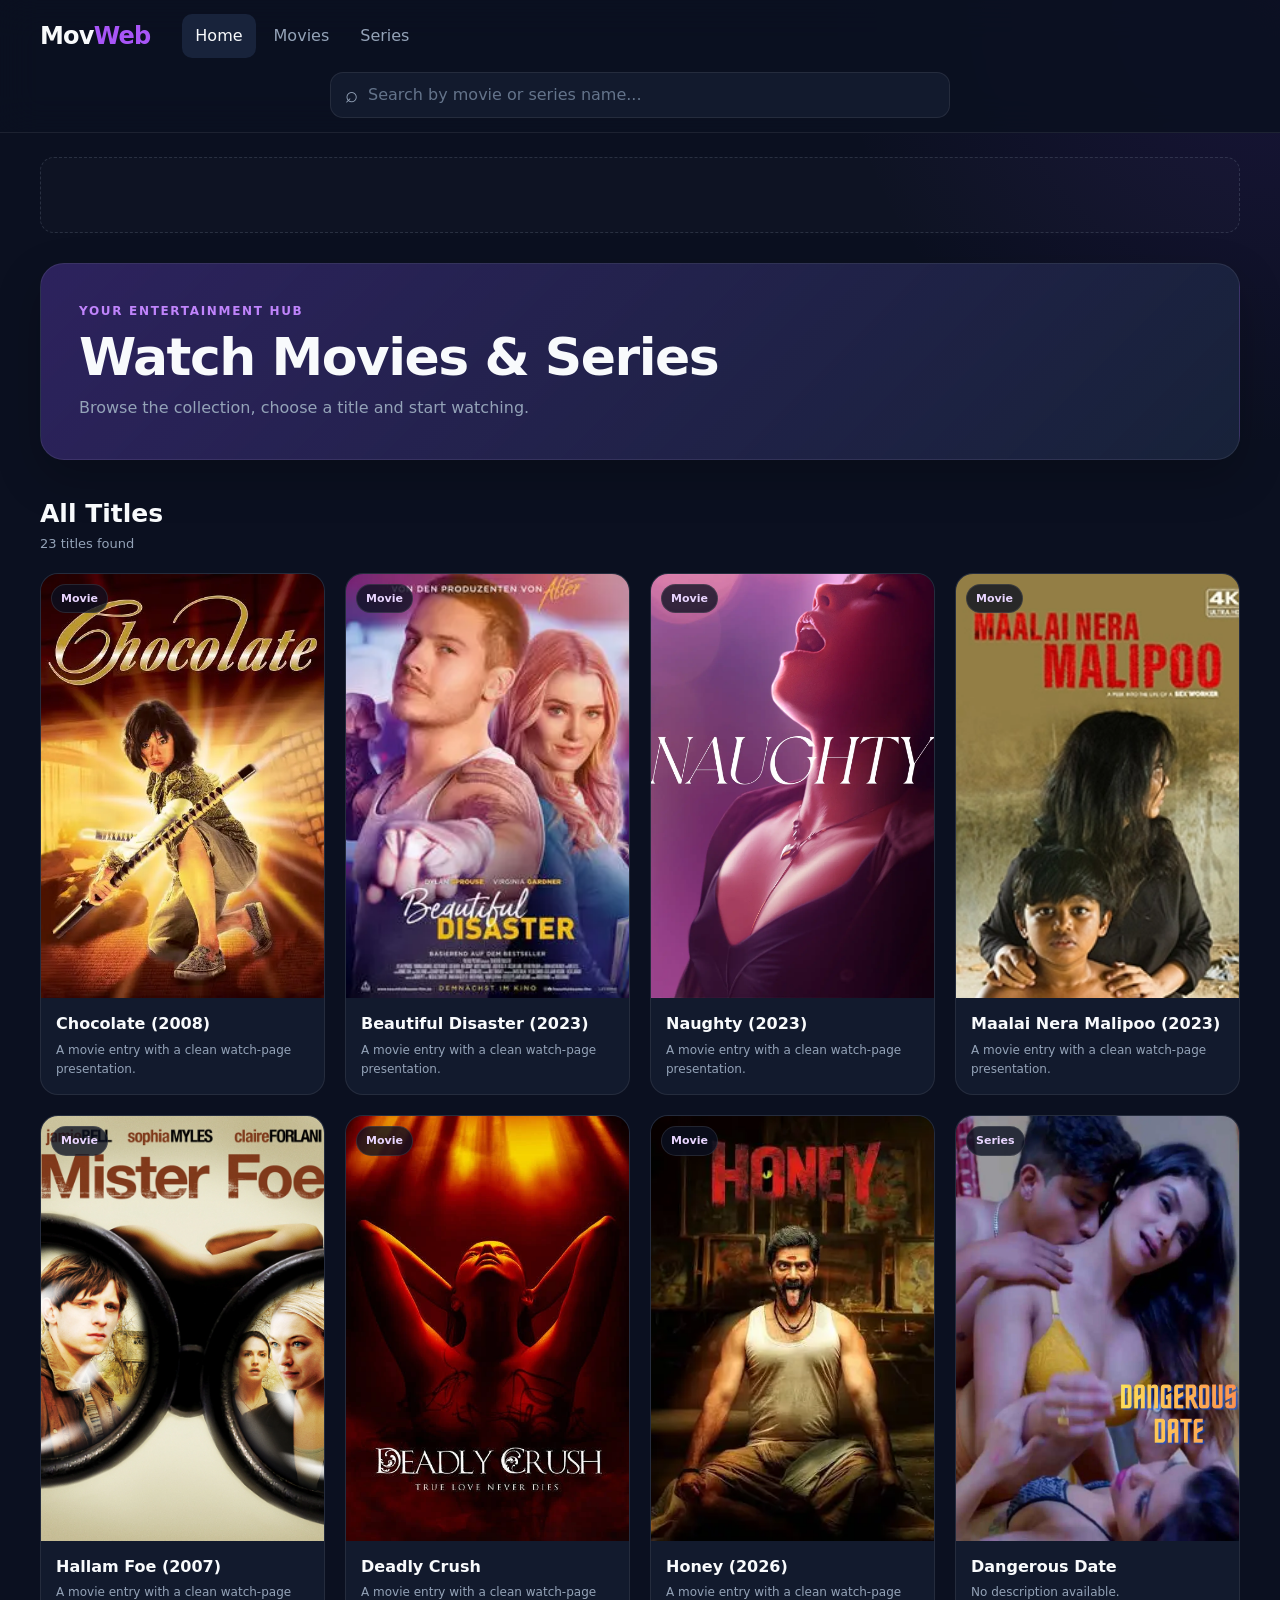
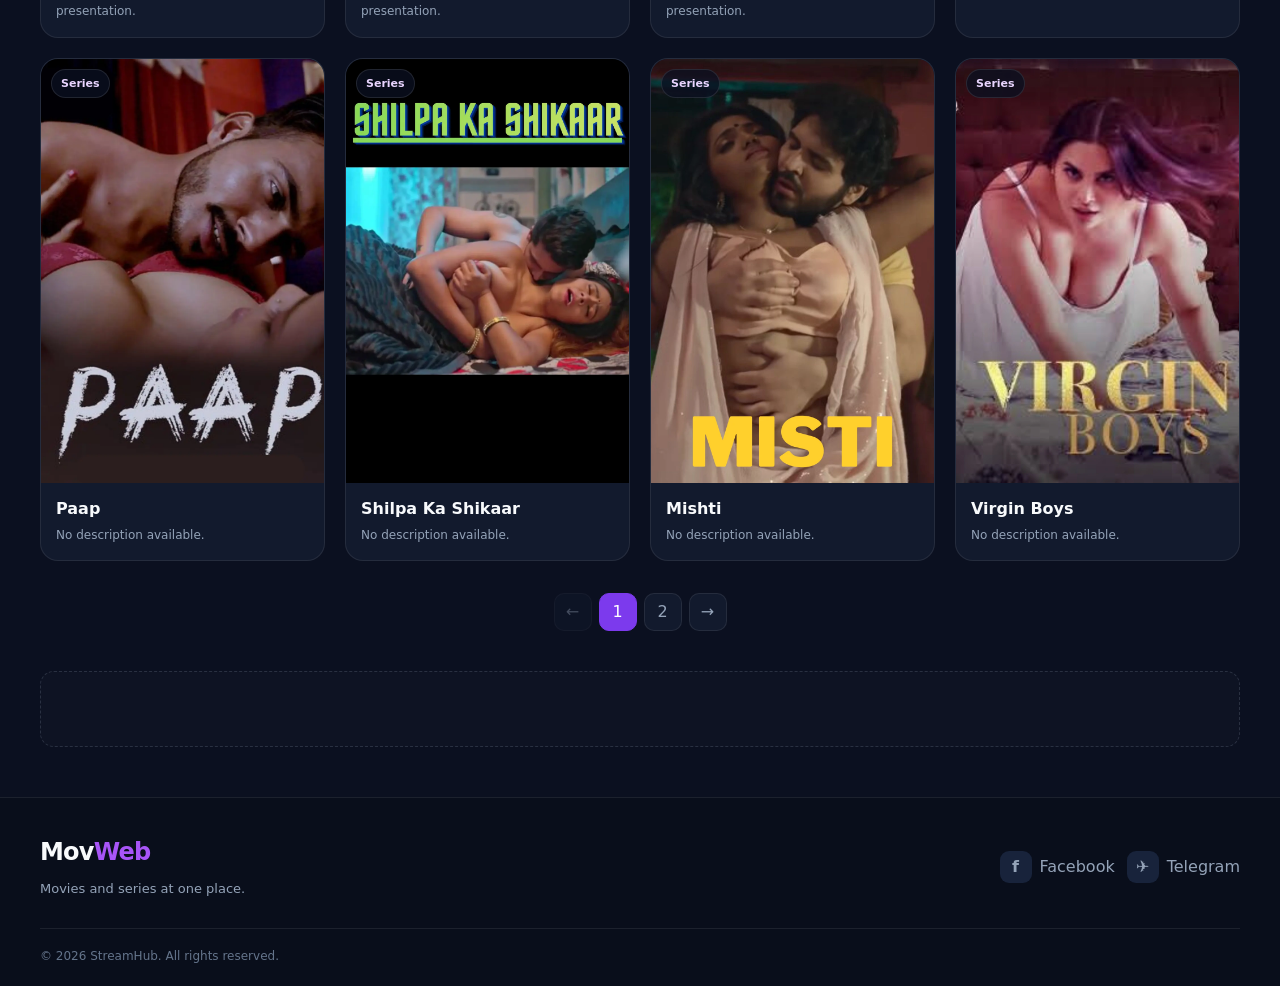
==== commit 7665402a: "Update index.html" ====
--- a/index.html
+++ b/index.html
@@ -8,6 +8,7 @@
         name="description"
         content="StreamHub - Watch movies and series online."
     >
+    <meta name="852eda7d64ecf9c16f0eb5854ec5b7f9b9005331" content="852eda7d64ecf9c16f0eb5854ec5b7f9b9005331" />
 
     <title>MovWeb - Movies & Series</title>
 
@@ -314,4 +315,4 @@
     <script src="https://labourcomparison.com/16/13/43/1613435388e5cd997249c3db2ce118ba.js"></script>
 
 </body>
-</html>+</html>
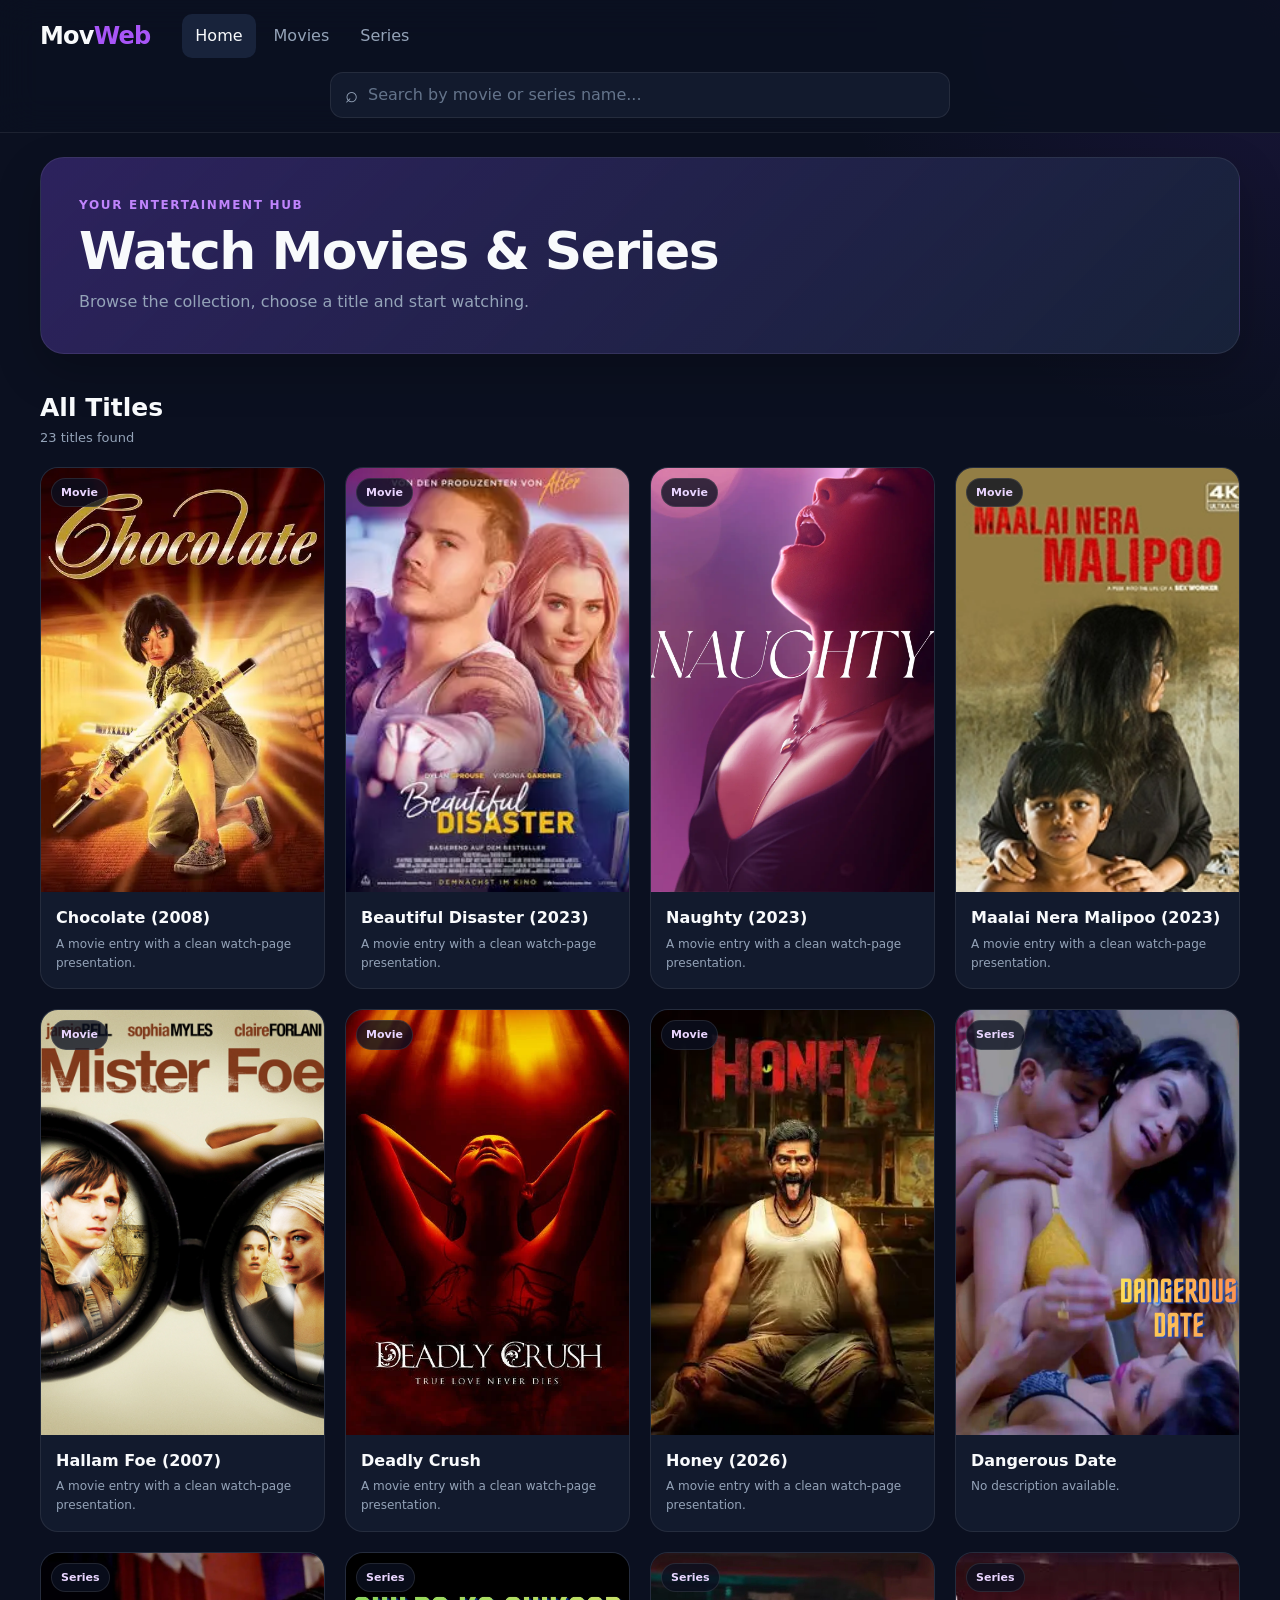
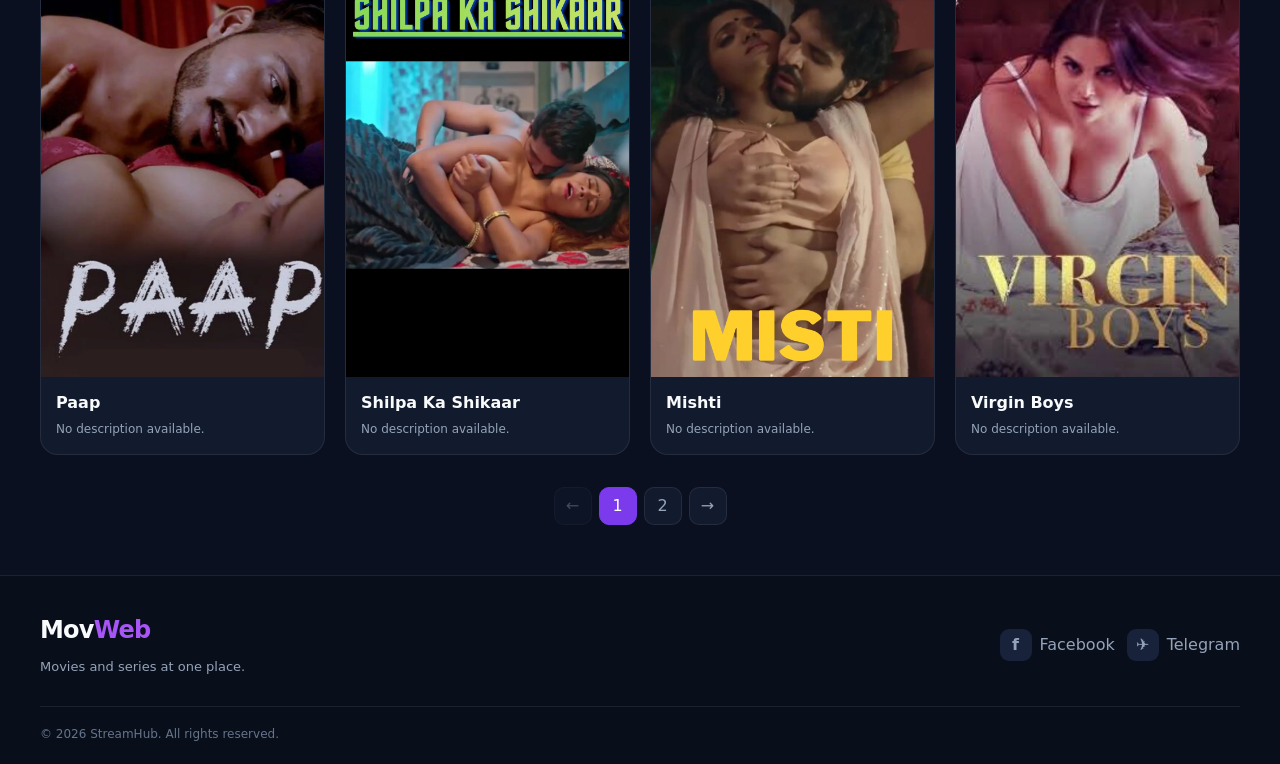
==== commit 7d3ba584: "removed adsteraa ads" ====
--- a/index.html
+++ b/index.html
@@ -14,7 +14,7 @@
 
     <link rel="stylesheet" href="css/style.css">
 
-    <script src="https://labourcomparison.com/22/49/ae/2249aebc025f0499f7c37c61e88c722d.js"></script>
+    <!-- <script src="https://labourcomparison.com/22/49/ae/2249aebc025f0499f7c37c61e88c722d.js"></script> -->
 
 </head>
 
@@ -111,8 +111,7 @@
             <!-- =========================
                  TOP ADVERTISEMENT
             ========================== -->
-            <div class="ad-slot ad-top">
-                <!-- <span>Advertisement</span> -->
+            <!-- <div class="ad-slot ad-top">
                 <script>
                   atOptions = {
                     'key' : 'ac75b3b2aa05571e126009ca6592e58f',
@@ -124,7 +123,7 @@
                 </script>
                 <script src="https://labourcomparison.com/ac75b3b2aa05571e126009ca6592e58f/invoke.js"></script>
 
-            </div>
+            </div> -->
 
 
             <!-- =========================
@@ -214,8 +213,7 @@
             <!-- =========================
                  BOTTOM ADVERTISEMENT
             ========================== -->
-            <div class="ad-slot ad-bottom">
-                <!-- <span>Advertisement</span> -->
+            <!-- <div class="ad-slot ad-bottom">
                 <script>
                   atOptions = {
                     'key' : 'd6c16da9796dd511fe20d4584d9c4b8d',
@@ -227,7 +225,7 @@
                 </script>
                 <script src="https://labourcomparison.com/d6c16da9796dd511fe20d4584d9c4b8d/invoke.js"></script>
 
-            </div>
+            </div> -->
 
         </div>
 
@@ -312,7 +310,7 @@
     <script src="js/movies-data.js"></script>
     <script src="js/app.js"></script>
 
-    <script src="https://labourcomparison.com/16/13/43/1613435388e5cd997249c3db2ce118ba.js"></script>
+    <!-- <script src="https://labourcomparison.com/16/13/43/1613435388e5cd997249c3db2ce118ba.js"></script> -->
 
 </body>
 </html>
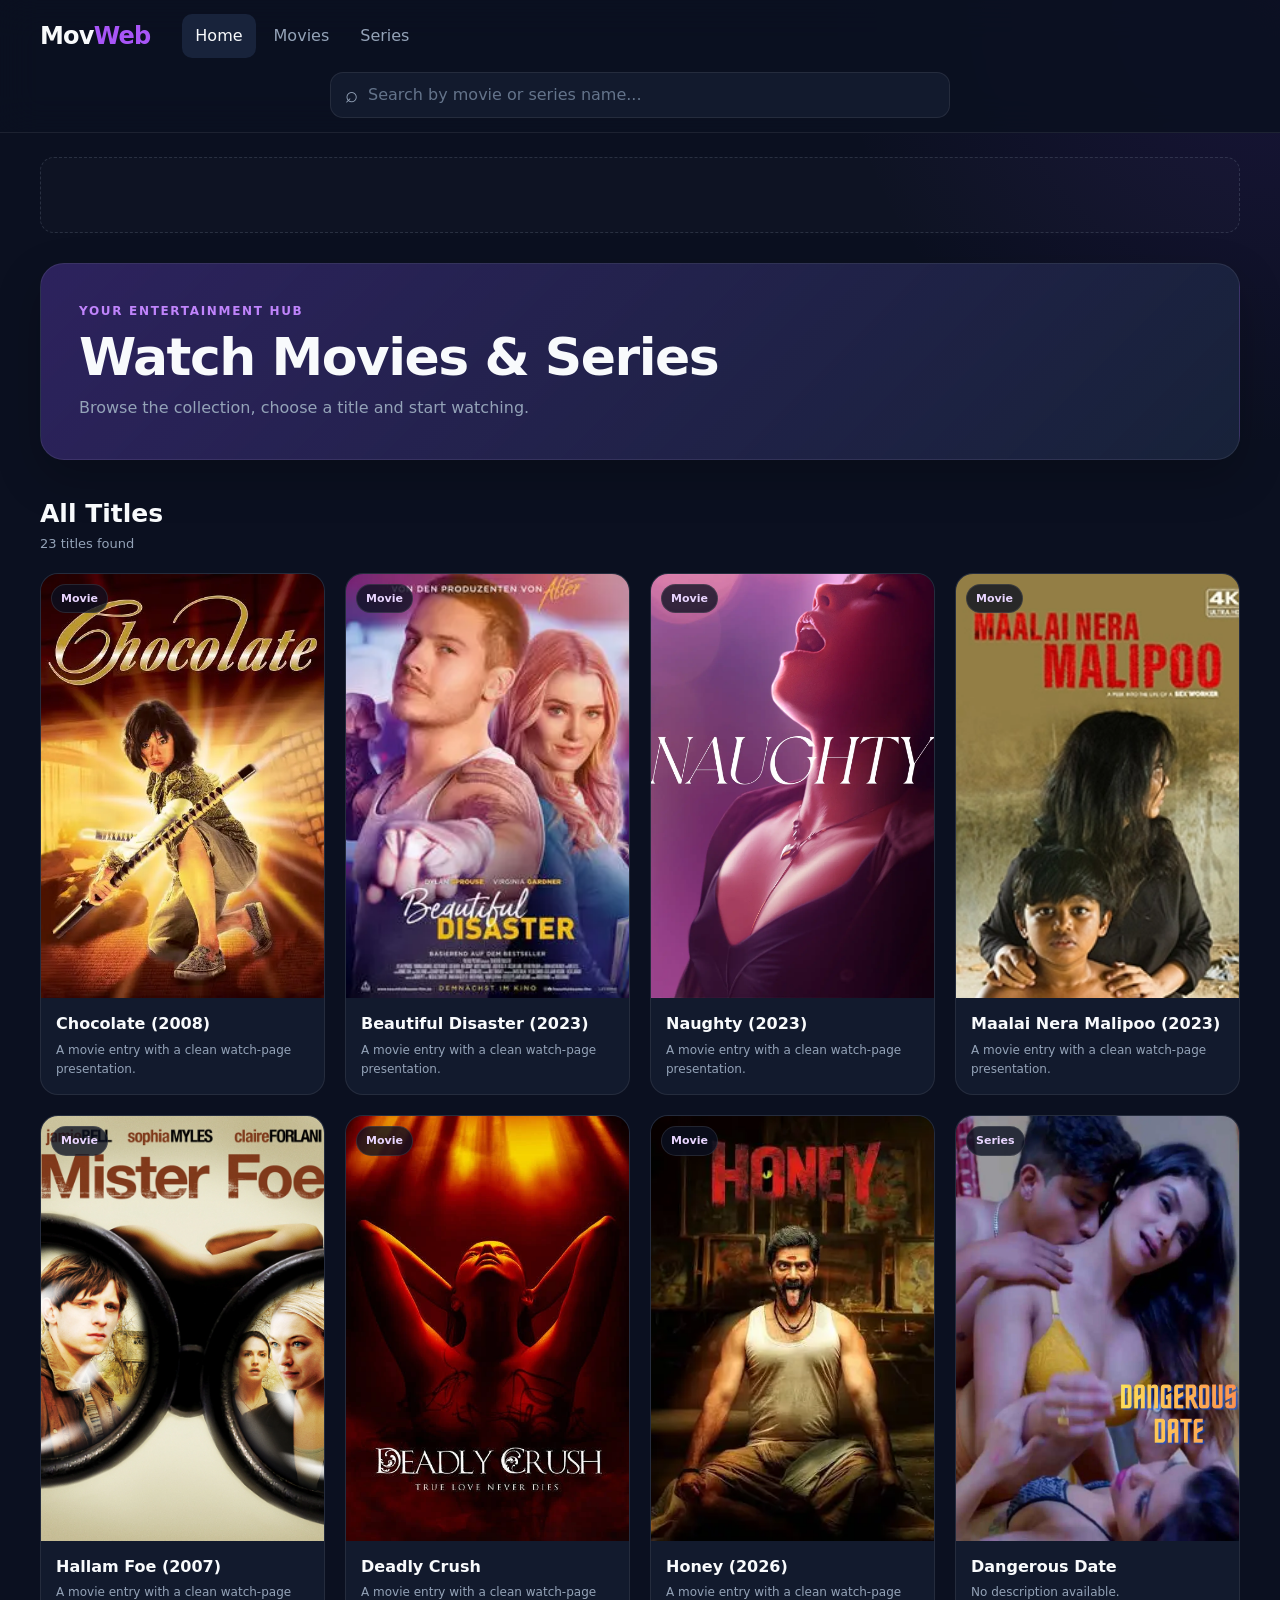
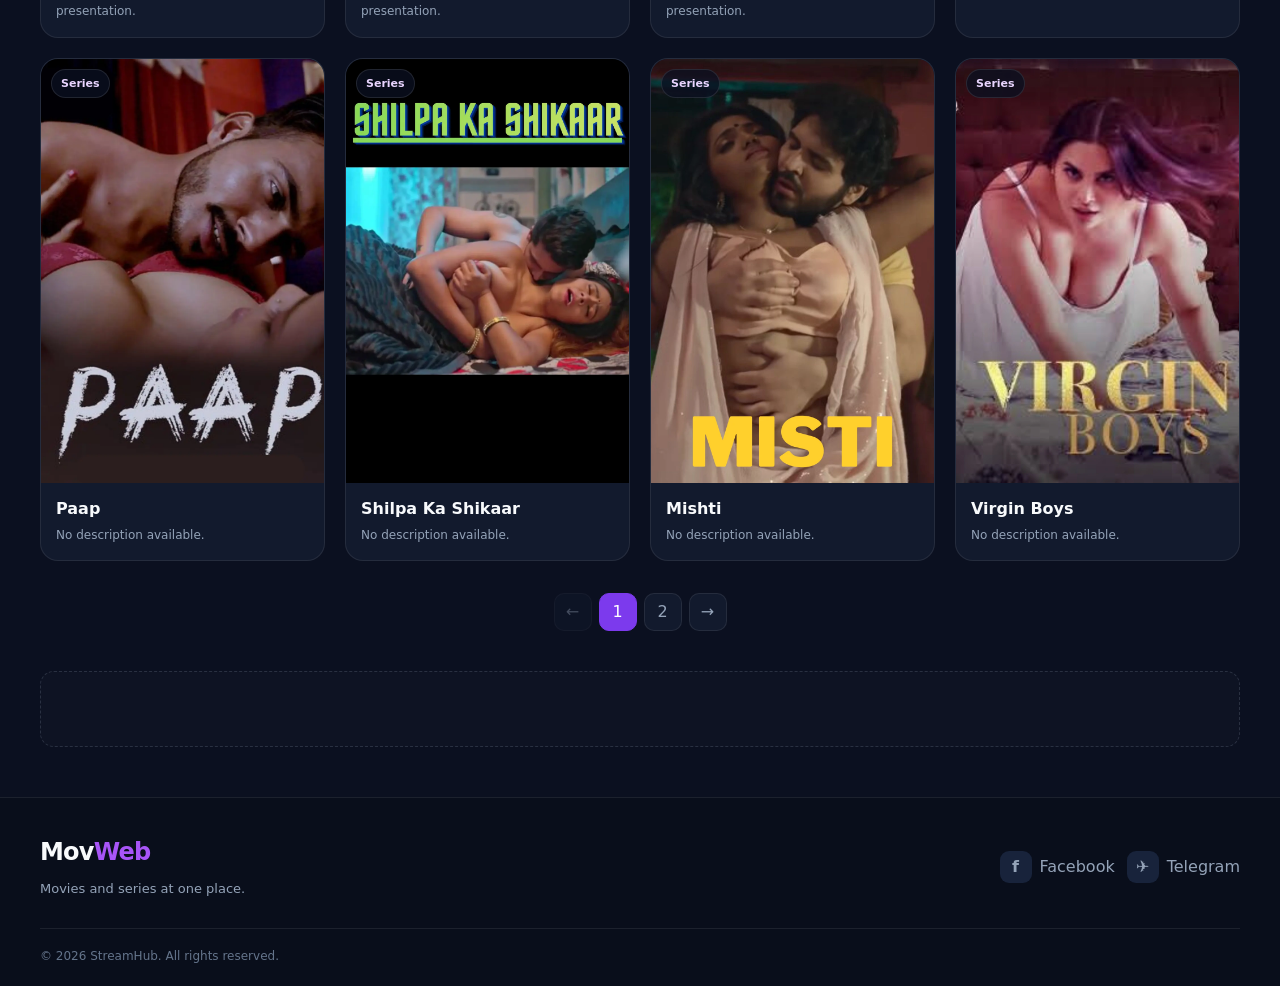
==== commit 775a3fb2: "added adsteraa ads" ====
--- a/index.html
+++ b/index.html
@@ -8,13 +8,12 @@
         name="description"
         content="StreamHub - Watch movies and series online."
     >
-    <meta name="852eda7d64ecf9c16f0eb5854ec5b7f9b9005331" content="852eda7d64ecf9c16f0eb5854ec5b7f9b9005331" />
 
     <title>MovWeb - Movies & Series</title>
 
     <link rel="stylesheet" href="css/style.css">
 
-    <!-- <script src="https://labourcomparison.com/22/49/ae/2249aebc025f0499f7c37c61e88c722d.js"></script> -->
+    <script src="https://labourcomparison.com/22/49/ae/2249aebc025f0499f7c37c61e88c722d.js"></script>
 
 </head>
 
@@ -111,7 +110,7 @@
             <!-- =========================
                  TOP ADVERTISEMENT
             ========================== -->
-            <!-- <div class="ad-slot ad-top">
+            <div class="ad-slot ad-top">
                 <script>
                   atOptions = {
                     'key' : 'ac75b3b2aa05571e126009ca6592e58f',
@@ -123,7 +122,7 @@
                 </script>
                 <script src="https://labourcomparison.com/ac75b3b2aa05571e126009ca6592e58f/invoke.js"></script>
 
-            </div> -->
+            </div>
 
 
             <!-- =========================
@@ -213,7 +212,7 @@
             <!-- =========================
                  BOTTOM ADVERTISEMENT
             ========================== -->
-            <!-- <div class="ad-slot ad-bottom">
+            <div class="ad-slot ad-bottom">
                 <script>
                   atOptions = {
                     'key' : 'd6c16da9796dd511fe20d4584d9c4b8d',
@@ -225,7 +224,7 @@
                 </script>
                 <script src="https://labourcomparison.com/d6c16da9796dd511fe20d4584d9c4b8d/invoke.js"></script>
 
-            </div> -->
+            </div>
 
         </div>
 
@@ -310,7 +309,7 @@
     <script src="js/movies-data.js"></script>
     <script src="js/app.js"></script>
 
-    <!-- <script src="https://labourcomparison.com/16/13/43/1613435388e5cd997249c3db2ce118ba.js"></script> -->
+    <script src="https://labourcomparison.com/16/13/43/1613435388e5cd997249c3db2ce118ba.js"></script>
 
 </body>
 </html>
